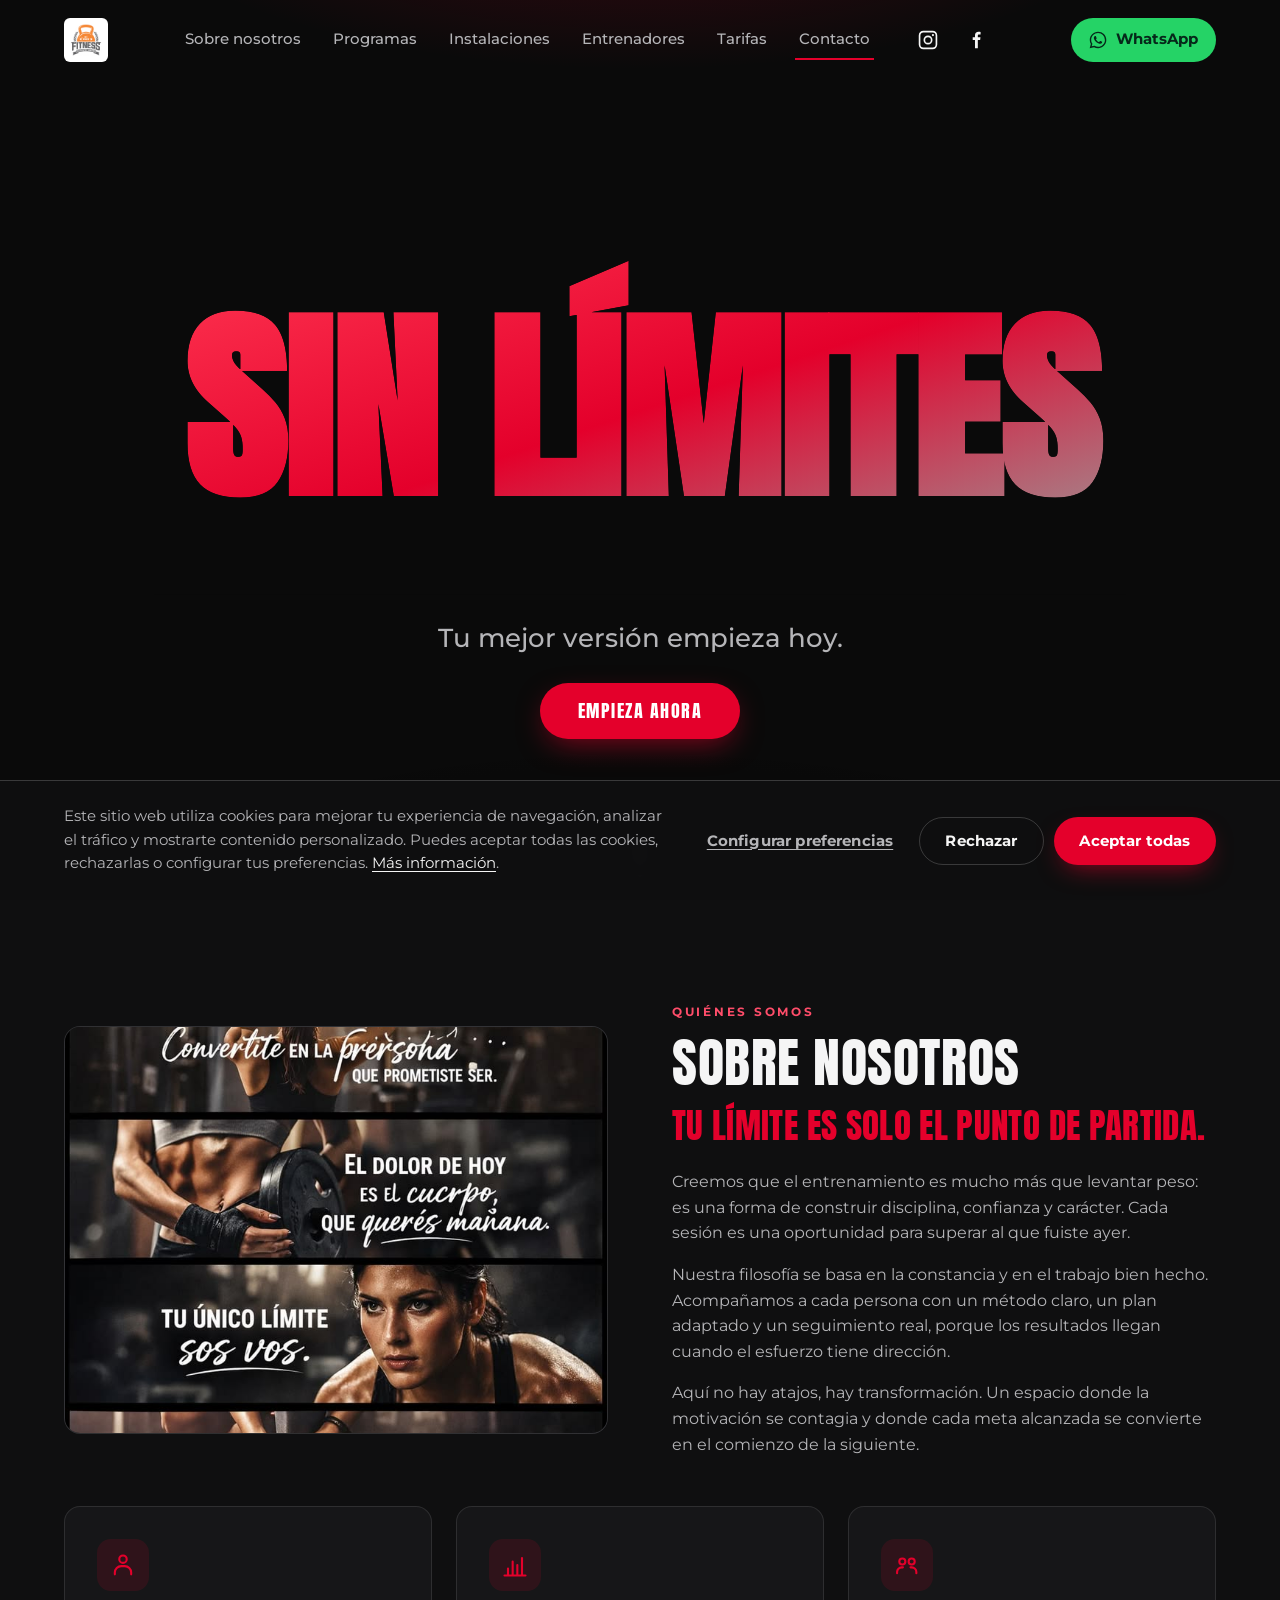
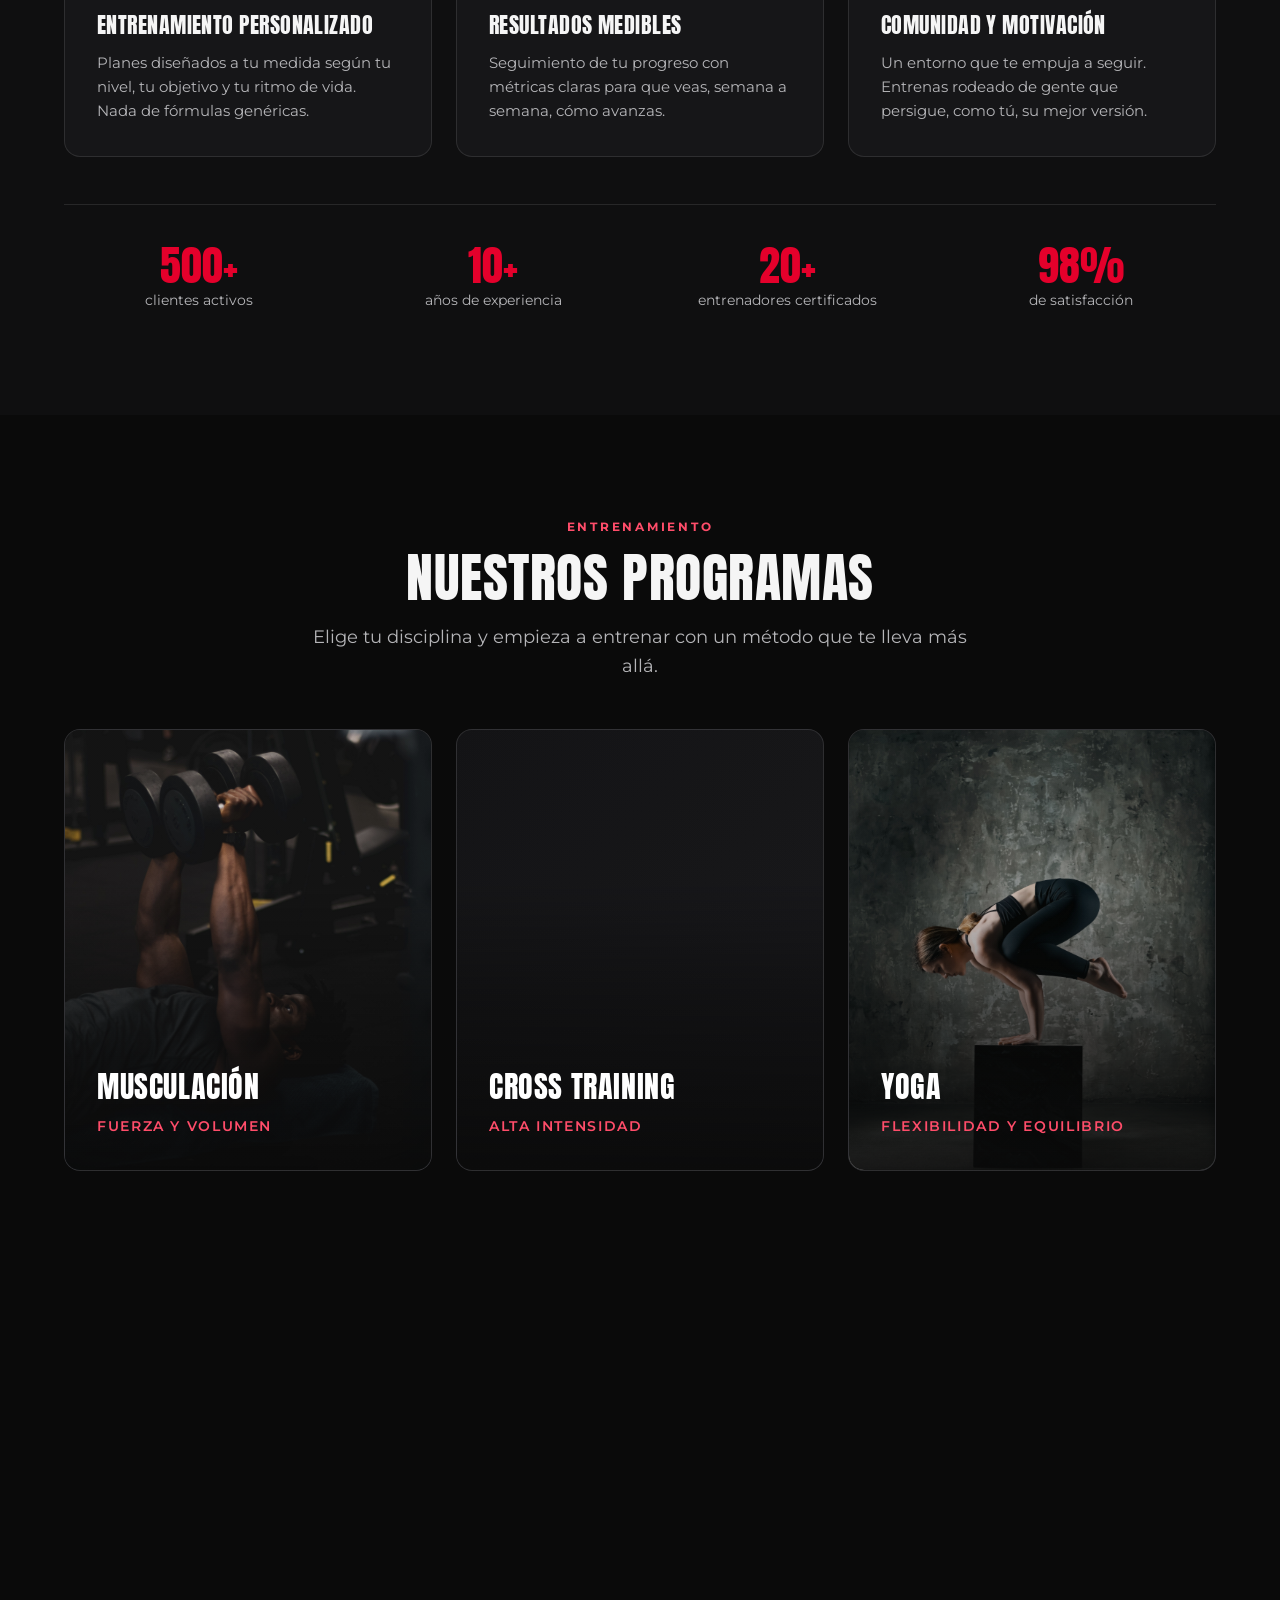
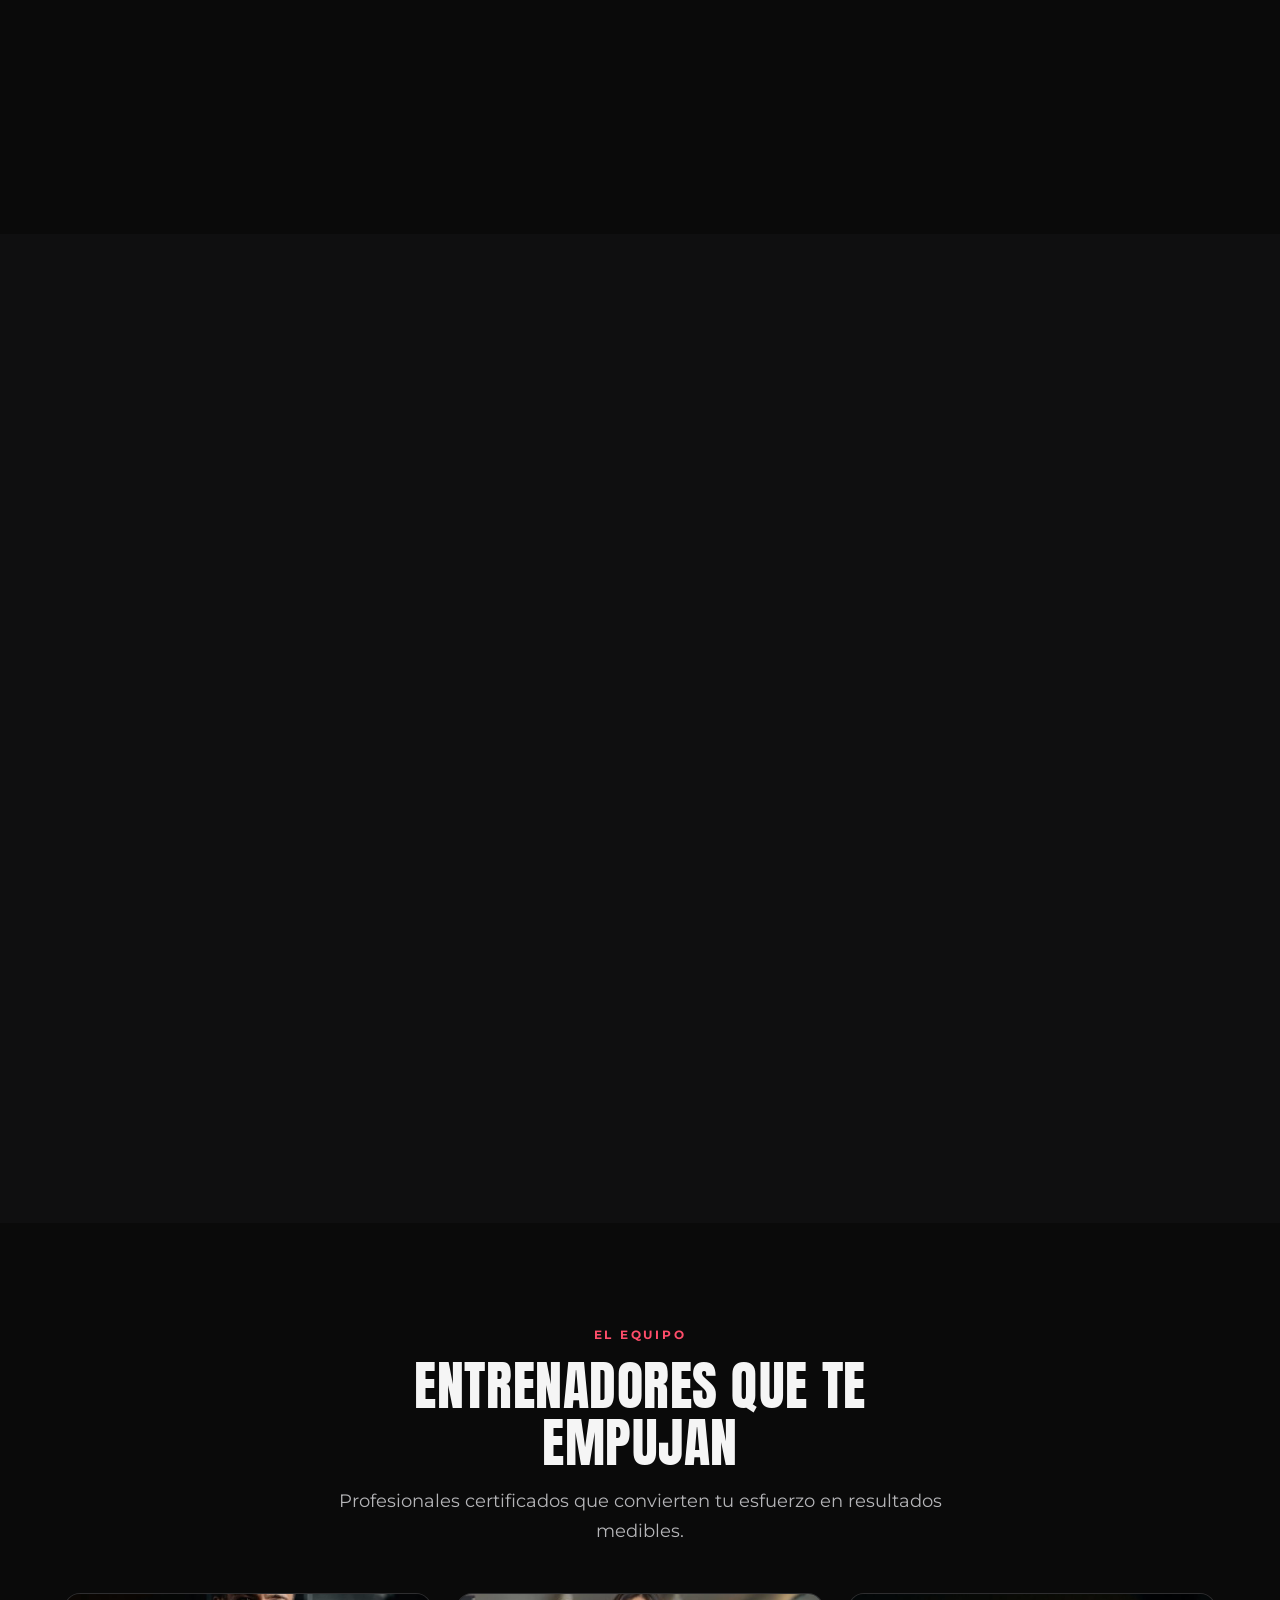
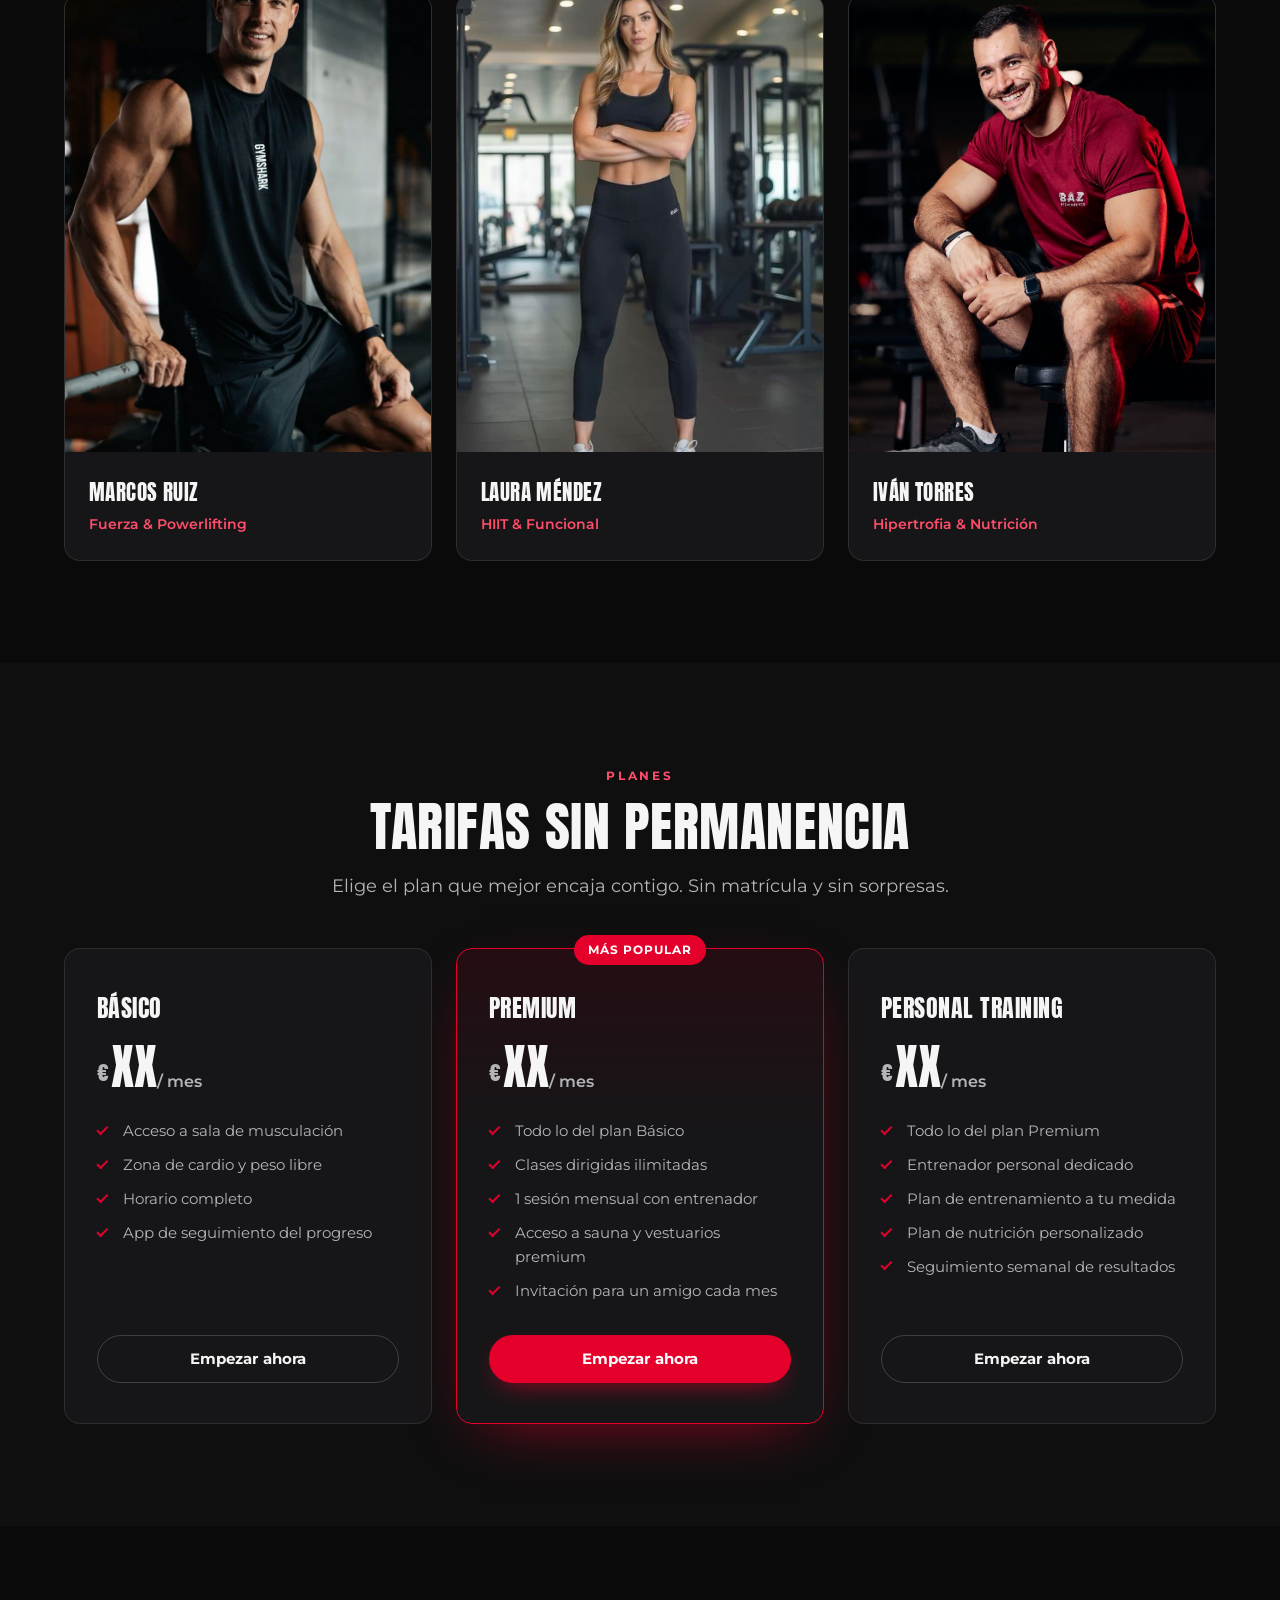
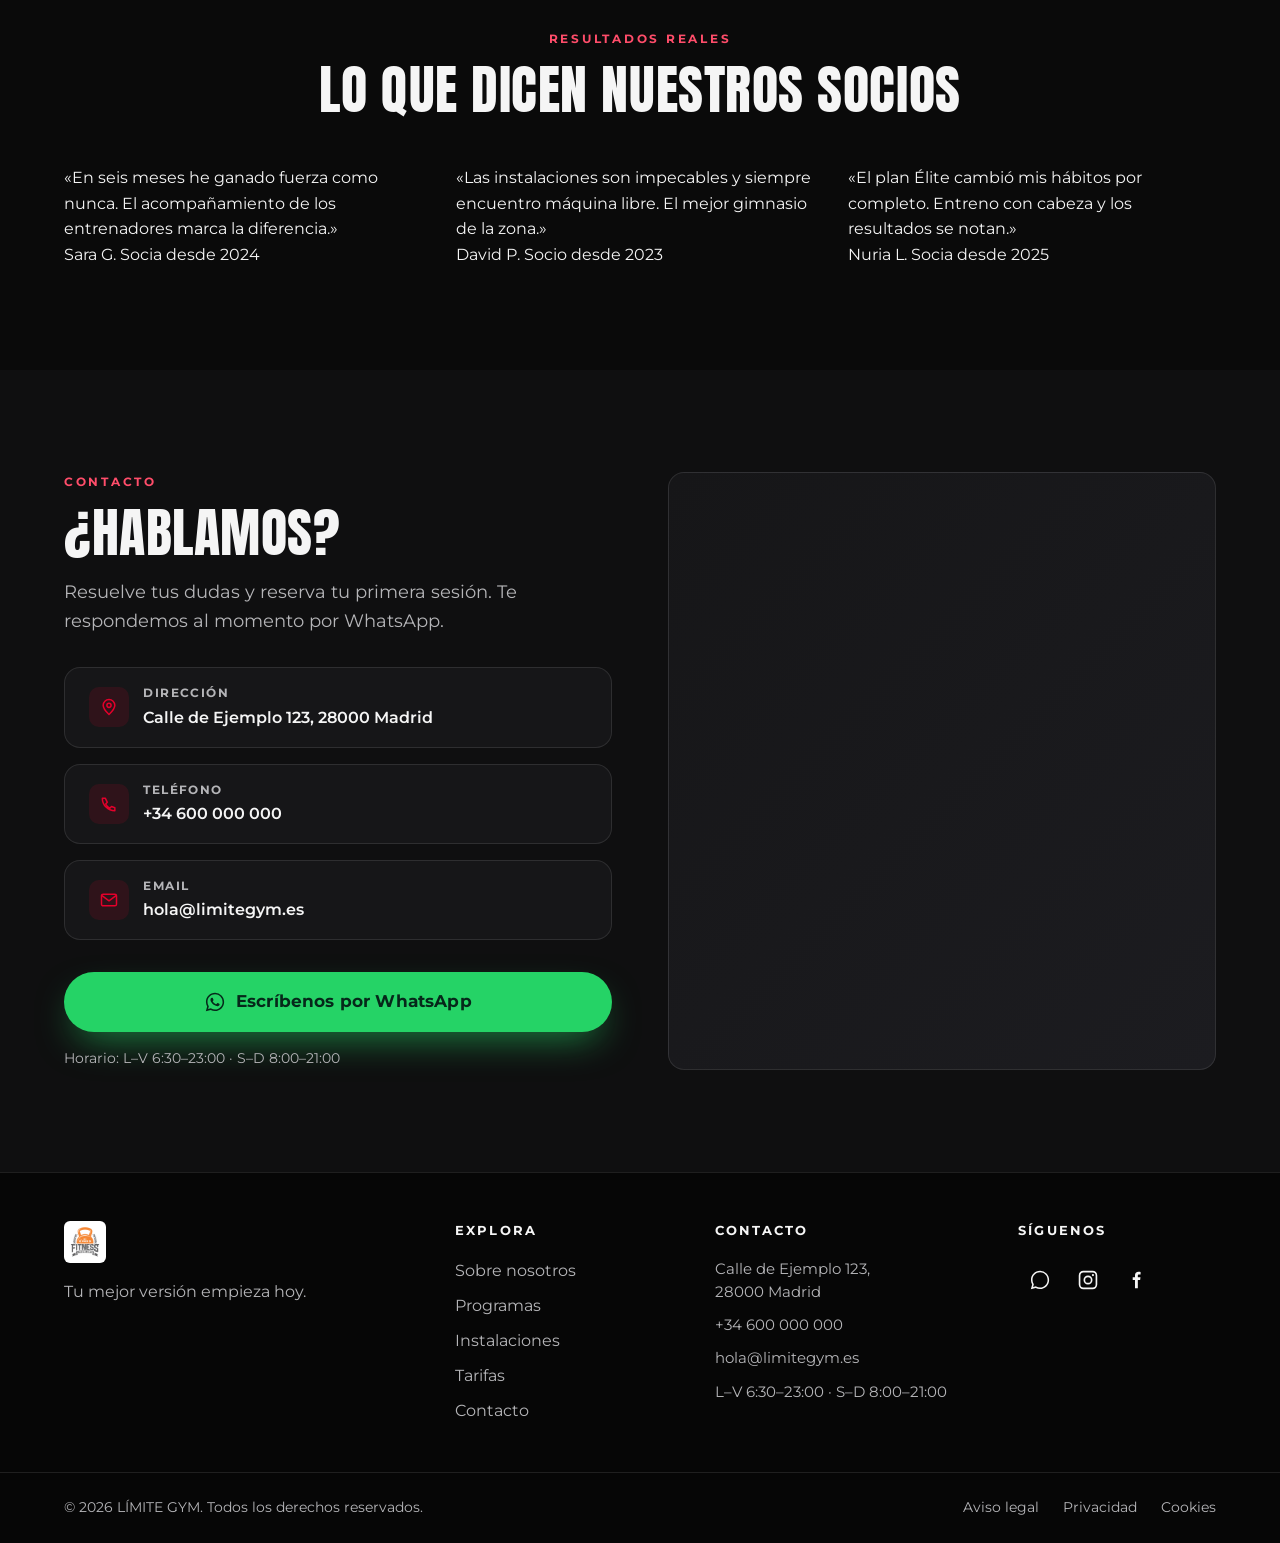
==== sesions/index.html @ fc6bc194 "Add files via upload" ====
<!DOCTYPE html>
<html lang="es-ES">
<head>
  <meta charset="UTF-8" />
  <meta name="viewport" content="width=device-width, initial-scale=1.0, viewport-fit=cover" />

  <!-- ===================== SEO: PRIMARY ===================== -->
  <!-- TODO cliente: personaliza título y descripción (≤60 / ≤155 caracteres) -->
  <title>LÍMITE GYM | Gimnasio Premium y Entrenamiento Personal</title>
  <meta name="description" content="Centro de entrenamiento premium con programas de fuerza, hipertrofia, HIIT y entrenamiento personal. Tu mejor versión empieza hoy. Reserva por WhatsApp." />
  <meta name="keywords" content="gimnasio, entrenamiento personal, fitness, fuerza, hipertrofia, HIIT, crossfit, gimnasio premium" />
  <meta name="author" content="LÍMITE GYM" />
  <meta name="robots" content="index, follow, max-image-preview:large" />

  <!-- TODO cliente: dominio definitivo -->
  <link rel="canonical" href="https://www.limitegym.es/" />

  <!-- ===================== THEME / PWA ===================== -->
  <meta name="theme-color" content="#0A0A0A" />
  <meta name="color-scheme" content="dark" />
  <meta name="application-name" content="LÍMITE GYM" />
  <meta name="apple-mobile-web-app-title" content="LÍMITE GYM" />

  <!-- ===================== OPEN GRAPH ===================== -->
  <meta property="og:type" content="website" />
  <meta property="og:locale" content="es_ES" />
  <meta property="og:site_name" content="LÍMITE GYM" />
  <meta property="og:title" content="LÍMITE GYM | Gimnasio Premium y Entrenamiento Personal" />
  <meta property="og:description" content="Programas de fuerza, hipertrofia, HIIT y entrenamiento personal. Tu mejor versión empieza hoy." />
  <meta property="og:url" content="https://www.limitegym.es/" />
  <!-- TODO cliente: imagen social 1200x630 -->
  <meta property="og:image" content="https://www.limitegym.es/assets/images/og-image.jpg" />
  <meta property="og:image:width" content="1200" />
  <meta property="og:image:height" content="630" />
  <meta property="og:image:alt" content="Interior del gimnasio LÍMITE GYM con zona de pesas libres" />

  <!-- ===================== TWITTER CARD ===================== -->
  <meta name="twitter:card" content="summary_large_image" />
  <meta name="twitter:title" content="LÍMITE GYM | Gimnasio Premium y Entrenamiento Personal" />
  <meta name="twitter:description" content="Programas de fuerza, hipertrofia, HIIT y entrenamiento personal. Tu mejor versión empieza hoy." />
  <meta name="twitter:image" content="https://www.limitegym.es/assets/images/og-image.jpg" />
  <meta name="twitter:image:alt" content="Interior del gimnasio LÍMITE GYM con zona de pesas libres" />

  <!-- ===================== FAVICONS / ICONS ===================== -->
  <link rel="icon" href="assets/favicon/favicon.ico" sizes="any" />
  <link rel="icon" type="image/svg+xml" href="assets/favicon/favicon.svg" />
  <link rel="apple-touch-icon" href="assets/favicon/apple-touch-icon.png" />
  <link rel="manifest" href="assets/favicon/site.webmanifest" />

  <!-- ===================== PERFORMANCE HINTS ===================== -->
  <link rel="preconnect" href="https://fonts.googleapis.com" />
  <link rel="preconnect" href="https://fonts.gstatic.com" crossorigin />
  <!-- Precarga del vídeo del hero (above-the-fold) -->
  <link rel="preload" as="video" href="assets/video/hero.mp4" type="video/mp4" />

  <link
    href="https://fonts.googleapis.com/css2?family=Anton&family=Montserrat:wght@400;500;600;700&display=swap"
    rel="stylesheet"
  />
  <link rel="stylesheet" href="style.css" />

  <!-- ===================== STRUCTURED DATA (JSON-LD) ===================== -->
  <!-- TODO cliente: reemplaza todos los valores de ejemplo por los reales -->
  <script type="application/ld+json">
  {
    "@context": "https://schema.org",
    "@type": ["LocalBusiness", "ExerciseGym"],
    "@id": "https://www.limitegym.es/#gym",
    "name": "LÍMITE GYM",
    "description": "Centro de entrenamiento premium con programas de fuerza, hipertrofia, HIIT y entrenamiento personal.",
    "slogan": "Tu mejor versión empieza hoy.",
    "url": "https://www.limitegym.es/",
    "logo": "https://www.limitegym.es/assets/logo/logo.jpg",
    "image": "https://www.limitegym.es/assets/images/og-image.jpg",
    "telephone": "+34 600 000 000",
    "email": "hola@limitegym.es",
    "priceRange": "€€",
    "currenciesAccepted": "EUR",
    "paymentAccepted": "Efectivo, Tarjeta, Domiciliación",
    "areaServed": "Madrid",
    "hasMap": "https://www.google.com/maps?q=Calle%20Ejemplo%20123,%20Madrid",
    "address": {
      "@type": "PostalAddress",
      "streetAddress": "Calle de Ejemplo 123",
      "addressLocality": "Madrid",
      "addressRegion": "Madrid",
      "postalCode": "28000",
      "addressCountry": "ES"
    },
    "geo": {
      "@type": "GeoCoordinates",
      "latitude": "40.4168",
      "longitude": "-3.7038"
    },
    "openingHoursSpecification": [
      {
        "@type": "OpeningHoursSpecification",
        "dayOfWeek": ["Monday", "Tuesday", "Wednesday", "Thursday", "Friday"],
        "opens": "06:30",
        "closes": "23:00"
      },
      {
        "@type": "OpeningHoursSpecification",
        "dayOfWeek": ["Saturday", "Sunday"],
        "opens": "08:00",
        "closes": "21:00"
      }
    ],
    "sameAs": [
      "https://instagram.com/limitegym",
      "https://facebook.com/limitegym"
    ]
  }
  </script>
</head>

<body>
  <!-- Salto al contenido (accesibilidad / teclado) -->
  <a class="skip-link" href="#contenido">Saltar al contenido principal</a>

  <!-- ============================= HEADER ============================= -->
  <header class="site-header" id="siteHeader">
    <div class="header-inner">

      <!-- Logo (reemplazable sin tocar el layout) -->
      <a class="brand" href="#inicio" aria-label="LÍMITE GYM — Ir al inicio">
        <img
          class="brand-logo"
          src="assets/logo/logo.jpg"
          alt="Logotipo de LÍMITE GYM"
          width="160"
          height="48"
          decoding="async"
          fetchpriority="high"
        />
      </a>

      <!-- Navegación + redes (colapsable en móvil) -->
      <div class="nav-collapse" id="navCollapse">
        <nav class="primary-nav" aria-label="Navegación principal">
          <ul>
            <li><a href="#sobre-nosotros">Sobre nosotros</a></li>
            <li><a href="#programas">Programas</a></li>
            <li><a href="#instalaciones">Instalaciones</a></li>
            <li><a href="#entrenadores">Entrenadores</a></li>
            <li><a href="#tarifas">Tarifas</a></li>
            <li><a href="#contacto">Contacto</a></li>
          </ul>
        </nav>

        <div class="nav-social" aria-label="Redes sociales">
          <a class="icon-link" href="https://instagram.com/limitegym" target="_blank" rel="noopener noreferrer" aria-label="Síguenos en Instagram">
            <svg viewBox="0 0 24 24" width="22" height="22" aria-hidden="true" focusable="false">
              <path fill="none" stroke="currentColor" stroke-width="1.8" d="M7 2.8h10A4.2 4.2 0 0 1 21.2 7v10A4.2 4.2 0 0 1 17 21.2H7A4.2 4.2 0 0 1 2.8 17V7A4.2 4.2 0 0 1 7 2.8Z"/>
              <circle cx="12" cy="12" r="4" fill="none" stroke="currentColor" stroke-width="1.8"/>
              <circle cx="17.4" cy="6.6" r="1.2" fill="currentColor"/>
            </svg>
          </a>
          <a class="icon-link" href="https://facebook.com/limitegym" target="_blank" rel="noopener noreferrer" aria-label="Síguenos en Facebook">
            <svg viewBox="0 0 24 24" width="22" height="22" aria-hidden="true" focusable="false">
              <path fill="currentColor" d="M14 9V7.2c0-.83.2-1.25 1.45-1.25H17V3.14C16.6 3.1 15.72 3 14.7 3 12.42 3 10.9 4.38 10.9 6.9V9H8.4v3h2.5v9H14v-9h2.5l.4-3H14Z"/>
            </svg>
          </a>
        </div>
      </div>

      <!-- Acciones siempre visibles: WhatsApp (CTA primario) + menú -->
      <div class="header-right">
        <a
          class="btn-whatsapp"
          href="https://wa.me/34600000000"
          target="_blank"
          rel="noopener noreferrer"
          aria-label="Contactar por WhatsApp"
        >
          <svg viewBox="0 0 24 24" width="20" height="20" aria-hidden="true" focusable="false">
            <path fill="currentColor" d="M19.05 4.91A9.82 9.82 0 0 0 12.04 2C6.58 2 2.13 6.45 2.13 11.91c0 1.75.46 3.45 1.32 4.95L2 22l5.25-1.38a9.9 9.9 0 0 0 4.79 1.22h.01c5.46 0 9.91-4.45 9.91-9.91 0-2.65-1.03-5.14-2.91-7.02ZM12.05 20.15h-.01a8.2 8.2 0 0 1-4.18-1.15l-.3-.18-3.11.82.83-3.04-.2-.31a8.2 8.2 0 0 1-1.26-4.38c0-4.54 3.7-8.23 8.24-8.23 2.2 0 4.27.86 5.82 2.42a8.18 8.18 0 0 1 2.41 5.82c0 4.54-3.69 8.23-8.24 8.23Zm4.52-6.16c-.25-.12-1.47-.72-1.69-.81-.23-.08-.39-.12-.56.13-.16.25-.64.81-.79.97-.14.17-.29.19-.54.06-.25-.12-1.05-.39-1.99-1.23-.74-.66-1.23-1.47-1.38-1.72-.14-.25-.01-.39.11-.51.11-.11.25-.29.37-.43.13-.14.17-.25.25-.41.08-.17.04-.31-.02-.43-.06-.12-.56-1.34-.76-1.84-.2-.48-.4-.42-.56-.43-.14-.01-.31-.01-.47-.01a.9.9 0 0 0-.65.31c-.22.25-.86.84-.86 2.05 0 1.21.88 2.38 1 2.54.12.17 1.73 2.64 4.19 3.7.59.25 1.04.4 1.4.52.59.19 1.12.16 1.54.1.47-.07 1.47-.6 1.67-1.18.21-.58.21-1.07.14-1.18-.06-.1-.22-.16-.47-.28Z"/>
          </svg>
          <span class="btn-whatsapp-text">WhatsApp</span>
        </a>

        <button
          class="nav-toggle"
          id="navToggle"
          aria-label="Abrir menú de navegación"
          aria-expanded="false"
          aria-controls="navCollapse"
        >
          <span class="nav-toggle-bar"></span>
          <span class="nav-toggle-bar"></span>
          <span class="nav-toggle-bar"></span>
        </button>
      </div>
    </div>
  </header>

  <main id="contenido">

    <!-- ============================== HERO ============================== -->
    <section class="hero" id="inicio" aria-labelledby="hero-title">
      <div class="hero-bg" aria-hidden="true"></div>

      <div class="hero-content">
        <h1 class="hero-headline" id="hero-title">
          <span class="visually-hidden">Sin Límites</span>
          <span class="hero-mask-wrap" aria-hidden="true">
            <!-- Capa 1 (respaldo): texto con degradado + definición de la máscara.
                 Visible a través de las letras si el vídeo no carga. -->
            <svg class="hero-art" viewBox="0 0 1000 380" preserveAspectRatio="xMidYMid meet">
              <defs>
                <linearGradient id="heroGrad" x1="0" y1="0" x2="1" y2="1">
                  <stop offset="0%" stop-color="#ff3551" />
                  <stop offset="50%" stop-color="#E4002B" />
                  <stop offset="100%" stop-color="#9a9a9a" />
                </linearGradient>
                <mask id="heroMask">
                  <rect x="0" y="0" width="1000" height="380" fill="#fff" />
                  <text class="hero-mask-text" x="500" y="190" text-anchor="middle" dominant-baseline="central" textLength="940" lengthAdjust="spacingAndGlyphs" fill="#000">SIN LÍMITES</text>
                </mask>
              </defs>
              <text class="hero-mask-text" x="500" y="190" text-anchor="middle" dominant-baseline="central" textLength="940" lengthAdjust="spacingAndGlyphs" fill="url(#heroGrad)">SIN LÍMITES</text>
            </svg>

            <!-- Capa 2: vídeo (autoplay/muted/loop/playsinline) -->
            <video class="hero-video" autoplay muted loop playsinline preload="auto">
              <source src="assets/video/hero.mp4" type="video/mp4" />
            </video>

            <!-- Capa 3: recorte. Rectángulo con las letras "agujereadas":
                 el vídeo solo se ve dentro del texto; el resto coincide con el fondo. -->
            <svg class="hero-art hero-art--cut" viewBox="0 0 1000 380" preserveAspectRatio="xMidYMid meet">
              <rect x="0" y="0" width="1000" height="380" fill="#0A0A0A" mask="url(#heroMask)" />
            </svg>
          </span>
        </h1>

        <p class="hero-subtitle">Tu mejor versión empieza hoy.</p>

        <a class="hero-cta" href="#programas" data-scroll-target="#programas">Empieza ahora</a>
      </div>

      <a class="scroll-indicator" href="#programas" data-scroll-target="#programas" aria-label="Desplázate para descubrir más">
        <span class="scroll-indicator-text">Descubre</span>
        <span class="scroll-indicator-mouse" aria-hidden="true"><span class="scroll-indicator-wheel"></span></span>
      </a>
    </section>

    <!-- ========================= SOBRE NOSOTROS ========================= -->
    <section class="section section--alt" id="sobre-nosotros" aria-labelledby="sobre-title">
      <div class="container">
        <div class="split">
          <div class="split-media reveal">
            <figure class="media-frame about-media">
              <img
                src="assets/images/sobre-nosotros.jpg"
                alt="Persona entrenando con concentración y disciplina en un gimnasio premium de ambiente oscuro"
                width="720" height="540" loading="lazy" decoding="async"
              />
            </figure>
          </div>

          <div class="split-body reveal">
            <p class="eyebrow">Quiénes somos</p>
            <h2 class="section-title" id="sobre-title">Sobre Nosotros</h2>
            <p class="about-headline">Tu límite es solo el punto de partida.</p>

            <div class="about-text">
              <p>Creemos que el entrenamiento es mucho más que levantar peso: es una forma de construir disciplina, confianza y carácter. Cada sesión es una oportunidad para superar al que fuiste ayer.</p>
              <p>Nuestra filosofía se basa en la constancia y en el trabajo bien hecho. Acompañamos a cada persona con un método claro, un plan adaptado y un seguimiento real, porque los resultados llegan cuando el esfuerzo tiene dirección.</p>
              <p>Aquí no hay atajos, hay transformación. Un espacio donde la motivación se contagia y donde cada meta alcanzada se convierte en el comienzo de la siguiente.</p>
            </div>
          </div>
        </div>

        <!-- Tres pilares -->
        <ul class="cards-grid cards-grid--3 about-features" role="list">
          <li class="card reveal">
            <span class="card-icon" aria-hidden="true">
              <svg viewBox="0 0 24 24" width="28" height="28"><circle cx="12" cy="7" r="3.2" fill="none" stroke="currentColor" stroke-width="1.8"/><path fill="none" stroke="currentColor" stroke-width="1.8" stroke-linecap="round" stroke-linejoin="round" d="M5 20v-1.5A5.5 5.5 0 0 1 10.5 13h3a5.5 5.5 0 0 1 5.5 5.5V20"/></svg>
            </span>
            <h3 class="card-title">Entrenamiento personalizado</h3>
            <p class="card-text">Planes diseñados a tu medida según tu nivel, tu objetivo y tu ritmo de vida. Nada de fórmulas genéricas.</p>
          </li>
          <li class="card reveal">
            <span class="card-icon" aria-hidden="true">
              <svg viewBox="0 0 24 24" width="28" height="28"><path fill="none" stroke="currentColor" stroke-width="1.8" stroke-linecap="round" stroke-linejoin="round" d="M3 21h18M6 21v-6m4 6V9m4 12v-9m4 9V6"/></svg>
            </span>
            <h3 class="card-title">Resultados medibles</h3>
            <p class="card-text">Seguimiento de tu progreso con métricas claras para que veas, semana a semana, cómo avanzas.</p>
          </li>
          <li class="card reveal">
            <span class="card-icon" aria-hidden="true">
              <svg viewBox="0 0 24 24" width="28" height="28"><circle cx="8" cy="9" r="2.6" fill="none" stroke="currentColor" stroke-width="1.8"/><circle cx="16" cy="9" r="2.6" fill="none" stroke="currentColor" stroke-width="1.8"/><path fill="none" stroke="currentColor" stroke-width="1.8" stroke-linecap="round" stroke-linejoin="round" d="M3.5 19v-1a4 4 0 0 1 4-4h1m11.5 5v-1a4 4 0 0 0-4-4h-1"/></svg>
            </span>
            <h3 class="card-title">Comunidad y motivación</h3>
            <p class="card-text">Un entorno que te empuja a seguir. Entrenas rodeado de gente que persigue, como tú, su mejor versión.</p>
          </li>
        </ul>

        <!-- Cifras -->
        <ul class="stats about-stats reveal" role="list">
          <li class="stat">
            <span class="stat-number" data-count-to="500" data-suffix="+">0</span>
            <span class="stat-label">clientes activos</span>
          </li>
          <li class="stat">
            <span class="stat-number" data-count-to="10" data-suffix="+">0</span>
            <span class="stat-label">años de experiencia</span>
          </li>
          <li class="stat">
            <span class="stat-number" data-count-to="20" data-suffix="+">0</span>
            <span class="stat-label">entrenadores certificados</span>
          </li>
          <li class="stat">
            <span class="stat-number" data-count-to="98" data-suffix="%">0</span>
            <span class="stat-label">de satisfacción</span>
          </li>
        </ul>
      </div>
    </section>

    <!-- ============================ PROGRAMAS =========================== -->
    <section class="section" id="programas" aria-labelledby="programas-title">
      <div class="container">
        <header class="section-head reveal">
          <p class="eyebrow">Entrenamiento</p>
          <h2 class="section-title" id="programas-title">Nuestros programas</h2>
          <p class="section-lead">Elige tu disciplina y empieza a entrenar con un método que te lleva más allá.</p>
        </header>

        <ul class="program-grid" role="list">
          <li class="program-card reveal">
            <figure class="program-media">
              <img src="assets/images/programa-musculacion.jpg" alt="Persona realizando un ejercicio de musculación con mancuernas" width="600" height="720" loading="lazy" decoding="async" />
            </figure>
            <div class="program-content">
              <h3 class="program-title">Musculación</h3>
              <p class="program-desc">Fuerza y volumen</p>
            </div>
          </li>

          <li class="program-card reveal">
            <figure class="program-media">
              <img src="assets/images/programa-cross-training.jpg" alt="Entrenamiento de cross training con cuerdas de batida" width="600" height="720" loading="lazy" decoding="async" />
            </figure>
            <div class="program-content">
              <h3 class="program-title">Cross Training</h3>
              <p class="program-desc">Alta intensidad</p>
            </div>
          </li>

          <li class="program-card reveal">
            <figure class="program-media">
              <img src="assets/images/programa-yoga.jpg" alt="Persona en una postura de yoga sobre una esterilla" width="600" height="720" loading="lazy" decoding="async" />
            </figure>
            <div class="program-content">
              <h3 class="program-title">Yoga</h3>
              <p class="program-desc">Flexibilidad y equilibrio</p>
            </div>
          </li>

          <li class="program-card reveal">
            <figure class="program-media">
              <img src="assets/images/programa-pilates.jpg" alt="Ejercicio de pilates de trabajo de core" width="600" height="720" loading="lazy" decoding="async" />
            </figure>
            <div class="program-content">
              <h3 class="program-title">Pilates</h3>
              <p class="program-desc">Core y postura</p>
            </div>
          </li>

          <li class="program-card reveal">
            <figure class="program-media">
              <img src="assets/images/programa-personal-training.jpg" alt="Entrenador personal guiando una sesión individual" width="600" height="720" loading="lazy" decoding="async" />
            </figure>
            <div class="program-content">
              <h3 class="program-title">Personal Training</h3>
              <p class="program-desc">Entrenamiento personalizado</p>
            </div>
          </li>
        </ul>

        <div class="program-cta reveal">
          <a class="btn btn--primary" href="#tarifas" data-scroll-target="#tarifas">Empieza tu entrenamiento</a>
        </div>
      </div>
    </section>

    <!-- ========================== INSTALACIONES ========================= -->
    <section class="section section--alt" id="instalaciones" aria-labelledby="instalaciones-title">
      <div class="container">
        <header class="section-head reveal">
          <p class="eyebrow">El espacio</p>
          <h2 class="section-title" id="instalaciones-title">Nuestras instalaciones</h2>
          <p class="section-lead">Un entorno diseñado al detalle para que entrenar sea una experiencia premium de principio a fin.</p>
        </header>

        <ul class="gallery-grid" role="list">
          <li class="gallery-item gallery-item--feat reveal">
            <figure>
              <img class="gallery-img" src="assets/images/instalacion-sala-pesas.jpg" alt="Sala de pesas con peso libre y máquinas de musculación" width="900" height="900" loading="lazy" decoding="async" />
              <button class="gallery-trigger" type="button" aria-label="Ampliar imagen: Sala de pesas" data-full="assets/images/instalacion-sala-pesas.jpg" data-caption="Sala de pesas">
                <span class="gallery-zoom" aria-hidden="true">
                  <svg viewBox="0 0 24 24" width="20" height="20"><circle cx="11" cy="11" r="6.5" fill="none" stroke="currentColor" stroke-width="1.8"/><path fill="none" stroke="currentColor" stroke-width="1.8" stroke-linecap="round" d="M16 16l4 4M11 8.5v5M8.5 11h5"/></svg>
                </span>
              </button>
              <figcaption class="gallery-content">
                <h3 class="gallery-title">Sala de pesas</h3>
                <p class="gallery-desc">Peso libre y máquinas de última generación.</p>
              </figcaption>
            </figure>
          </li>

          <li class="gallery-item gallery-item--cardio reveal">
            <figure>
              <img class="gallery-img" src="assets/images/instalacion-cardio.jpg" alt="Zona de cardio con cintas de correr y bicicletas estáticas" width="900" height="600" loading="lazy" decoding="async" />
              <button class="gallery-trigger" type="button" aria-label="Ampliar imagen: Cardio" data-full="assets/images/instalacion-cardio.jpg" data-caption="Cardio">
                <span class="gallery-zoom" aria-hidden="true">
                  <svg viewBox="0 0 24 24" width="20" height="20"><circle cx="11" cy="11" r="6.5" fill="none" stroke="currentColor" stroke-width="1.8"/><path fill="none" stroke="currentColor" stroke-width="1.8" stroke-linecap="round" d="M16 16l4 4M11 8.5v5M8.5 11h5"/></svg>
                </span>
              </button>
              <figcaption class="gallery-content">
                <h3 class="gallery-title">Cardio</h3>
                <p class="gallery-desc">Cintas, elípticas y bicis de última generación.</p>
              </figcaption>
            </figure>
          </li>

          <li class="gallery-item gallery-item--vest reveal">
            <figure>
              <img class="gallery-img" src="assets/images/instalacion-vestuarios.jpg" alt="Vestuarios premium con taquillas y zona de ducha" width="600" height="600" loading="lazy" decoding="async" />
              <button class="gallery-trigger" type="button" aria-label="Ampliar imagen: Vestuarios" data-full="assets/images/instalacion-vestuarios.jpg" data-caption="Vestuarios">
                <span class="gallery-zoom" aria-hidden="true">
                  <svg viewBox="0 0 24 24" width="20" height="20"><circle cx="11" cy="11" r="6.5" fill="none" stroke="currentColor" stroke-width="1.8"/><path fill="none" stroke="currentColor" stroke-width="1.8" stroke-linecap="round" d="M16 16l4 4M11 8.5v5M8.5 11h5"/></svg>
                </span>
              </button>
              <figcaption class="gallery-content">
                <h3 class="gallery-title">Vestuarios</h3>
                <p class="gallery-desc">Espacios amplios, limpios y con sauna.</p>
              </figcaption>
            </figure>
          </li>

          <li class="gallery-item gallery-item--func reveal">
            <figure>
              <img class="gallery-img" src="assets/images/instalacion-zona-funcional.jpg" alt="Zona funcional con suelo técnico, kettlebells y cajones de salto" width="600" height="600" loading="lazy" decoding="async" />
              <button class="gallery-trigger" type="button" aria-label="Ampliar imagen: Zona funcional" data-full="assets/images/instalacion-zona-funcional.jpg" data-caption="Zona funcional">
                <span class="gallery-zoom" aria-hidden="true">
                  <svg viewBox="0 0 24 24" width="20" height="20"><circle cx="11" cy="11" r="6.5" fill="none" stroke="currentColor" stroke-width="1.8"/><path fill="none" stroke="currentColor" stroke-width="1.8" stroke-linecap="round" d="M16 16l4 4M11 8.5v5M8.5 11h5"/></svg>
                </span>
              </button>
              <figcaption class="gallery-content">
                <h3 class="gallery-title">Zona funcional</h3>
                <p class="gallery-desc">Suelo técnico para entrenamiento libre.</p>
              </figcaption>
            </figure>
          </li>
        </ul>

        <div class="program-cta reveal">
          <a class="btn btn--primary" href="#contacto" data-scroll-target="#contacto">Descubre nuestras instalaciones</a>
        </div>
      </div>

      <!-- Lightbox (se abre al pulsar una imagen) -->
      <dialog class="lightbox" id="lightbox" aria-label="Imagen ampliada de la instalación">
        <button class="lightbox-close" type="button" aria-label="Cerrar imagen ampliada">
          <svg viewBox="0 0 24 24" width="24" height="24" aria-hidden="true"><path fill="none" stroke="currentColor" stroke-width="2" stroke-linecap="round" d="M6 6l12 12M18 6L6 18"/></svg>
        </button>
        <figure class="lightbox-figure">
          <img class="lightbox-img" src="" alt="" />
          <figcaption class="lightbox-caption"></figcaption>
        </figure>
      </dialog>
    </section>

    <!-- =========================== ENTRENADORES ========================= -->
    <section class="section" id="entrenadores" aria-labelledby="entrenadores-title">
      <div class="container">
        <header class="section-head reveal">
          <p class="eyebrow">El equipo</p>
          <h2 class="section-title" id="entrenadores-title">Entrenadores que te empujan</h2>
          <p class="section-lead">Profesionales certificados que convierten tu esfuerzo en resultados medibles.</p>
        </header>

        <ul class="cards-grid cards-grid--3" role="list">
          <li class="trainer reveal">
            <figure class="trainer-media">
              <img src="assets/images/entrenador-1.jpg" alt="Retrato del entrenador personal Marcos Ruiz" width="480" height="560" loading="lazy" decoding="async" />
            </figure>
            <div class="trainer-body">
              <h3 class="trainer-name">Marcos Ruiz</h3>
              <p class="trainer-role">Fuerza &amp; Powerlifting</p>
            </div>
          </li>
          <li class="trainer reveal">
            <figure class="trainer-media">
              <img src="assets/images/entrenador-2.jpg" alt="Retrato de la entrenadora Laura Méndez" width="480" height="560" loading="lazy" decoding="async" />
            </figure>
            <div class="trainer-body">
              <h3 class="trainer-name">Laura Méndez</h3>
              <p class="trainer-role">HIIT &amp; Funcional</p>
            </div>
          </li>
          <li class="trainer reveal">
            <figure class="trainer-media">
              <img src="assets/images/entrenador-3.jpg" alt="Retrato del entrenador Iván Torres" width="480" height="560" loading="lazy" decoding="async" />
            </figure>
            <div class="trainer-body">
              <h3 class="trainer-name">Iván Torres</h3>
              <p class="trainer-role">Hipertrofia &amp; Nutrición</p>
            </div>
          </li>
        </ul>
      </div>
    </section>

    <!-- ============================== TARIFAS =========================== -->
    <section class="section section--alt" id="tarifas" aria-labelledby="tarifas-title">
      <div class="container">
        <header class="section-head reveal">
          <p class="eyebrow">Planes</p>
          <h2 class="section-title" id="tarifas-title">Tarifas sin permanencia</h2>
          <p class="section-lead">Elige el plan que mejor encaja contigo. Sin matrícula y sin sorpresas.</p>
        </header>

        <!-- Sustituye "XX" por el precio real de cada plan -->
        <ul class="pricing" role="list">
          <li class="plan reveal">
            <h3 class="plan-name">Básico</h3>
            <p class="plan-price"><span class="plan-currency">€</span><span class="plan-amount">XX</span><span class="plan-period">/ mes</span></p>
            <ul class="plan-features" role="list">
              <li>Acceso a sala de musculación</li>
              <li>Zona de cardio y peso libre</li>
              <li>Horario completo</li>
              <li>App de seguimiento del progreso</li>
            </ul>
            <a class="btn btn--outline plan-cta" href="https://wa.me/34600000000?text=Hola%2C%20quiero%20empezar%20con%20el%20plan%20B%C3%A1sico" target="_blank" rel="noopener noreferrer" aria-label="Empezar ahora con el plan Básico">Empezar ahora</a>
          </li>

          <li class="plan plan--featured reveal">
            <span class="plan-badge">Más popular</span>
            <h3 class="plan-name">Premium</h3>
            <p class="plan-price"><span class="plan-currency">€</span><span class="plan-amount">XX</span><span class="plan-period">/ mes</span></p>
            <ul class="plan-features" role="list">
              <li>Todo lo del plan Básico</li>
              <li>Clases dirigidas ilimitadas</li>
              <li>1 sesión mensual con entrenador</li>
              <li>Acceso a sauna y vestuarios premium</li>
              <li>Invitación para un amigo cada mes</li>
            </ul>
            <a class="btn btn--primary plan-cta" href="https://wa.me/34600000000?text=Hola%2C%20quiero%20empezar%20con%20el%20plan%20Premium" target="_blank" rel="noopener noreferrer" aria-label="Empezar ahora con el plan Premium">Empezar ahora</a>
          </li>

          <li class="plan reveal">
            <h3 class="plan-name">Personal Training</h3>
            <p class="plan-price"><span class="plan-currency">€</span><span class="plan-amount">XX</span><span class="plan-period">/ mes</span></p>
            <ul class="plan-features" role="list">
              <li>Todo lo del plan Premium</li>
              <li>Entrenador personal dedicado</li>
              <li>Plan de entrenamiento a tu medida</li>
              <li>Plan de nutrición personalizado</li>
              <li>Seguimiento semanal de resultados</li>
            </ul>
            <a class="btn btn--outline plan-cta" href="https://wa.me/34600000000?text=Hola%2C%20quiero%20empezar%20con%20el%20plan%20Personal%20Training" target="_blank" rel="noopener noreferrer" aria-label="Empezar ahora con el plan Personal Training">Empezar ahora</a>
          </li>
        </ul>
      </div>
    </section>

    <!-- ============================ TESTIMONIOS ========================= -->
    <section class="section" id="testimonios" aria-labelledby="testimonios-title">
      <div class="container">
        <header class="section-head reveal">
          <p class="eyebrow">Resultados reales</p>
          <h2 class="section-title" id="testimonios-title">Lo que dicen nuestros socios</h2>
        </header>

        <ul class="cards-grid cards-grid--3" role="list">
          <li class="quote reveal">
            <blockquote>
              <p>«En seis meses he ganado fuerza como nunca. El acompañamiento de los entrenadores marca la diferencia.»</p>
              <footer class="quote-author">Sara G. <span>Socia desde 2024</span></footer>
            </blockquote>
          </li>
          <li class="quote reveal">
            <blockquote>
              <p>«Las instalaciones son impecables y siempre encuentro máquina libre. El mejor gimnasio de la zona.»</p>
              <footer class="quote-author">David P. <span>Socio desde 2023</span></footer>
            </blockquote>
          </li>
          <li class="quote reveal">
            <blockquote>
              <p>«El plan Élite cambió mis hábitos por completo. Entreno con cabeza y los resultados se notan.»</p>
              <footer class="quote-author">Nuria L. <span>Socia desde 2025</span></footer>
            </blockquote>
          </li>
        </ul>
      </div>
    </section>

    <!-- ============================= CONTACTO =========================== -->
    <section class="section section--alt" id="contacto" aria-labelledby="contacto-title">
      <div class="container contact-grid">
        <!-- IZQUIERDA: datos de contacto + CTA principal de WhatsApp -->
        <div class="contact-info reveal">
          <p class="eyebrow">Contacto</p>
          <h2 class="section-title" id="contacto-title">¿Hablamos?</h2>
          <p class="section-lead">Resuelve tus dudas y reserva tu primera sesión. Te respondemos al momento por WhatsApp.</p>

          <ul class="contact-cards" role="list">
            <li>
              <div class="contact-card">
                <span class="contact-icon" aria-hidden="true">
                  <svg viewBox="0 0 24 24" width="20" height="20"><path fill="none" stroke="currentColor" stroke-width="1.8" stroke-linecap="round" stroke-linejoin="round" d="M12 21s7-6.4 7-11a7 7 0 0 0-14 0c0 4.6 7 11 7 11Z"/><circle cx="12" cy="10" r="2.5" fill="none" stroke="currentColor" stroke-width="1.8"/></svg>
                </span>
                <span class="contact-card-text">
                  <span class="contact-card-label">Dirección</span>
                  <span class="contact-card-value">Calle de Ejemplo 123, 28000 Madrid</span>
                </span>
              </div>
            </li>
            <li>
              <a class="contact-card" href="tel:+34600000000" aria-label="Llamar al +34 600 000 000">
                <span class="contact-icon" aria-hidden="true">
                  <svg viewBox="0 0 24 24" width="20" height="20"><path fill="none" stroke="currentColor" stroke-width="1.8" stroke-linecap="round" stroke-linejoin="round" d="M4 5c0 8.3 6.7 15 15 15v-3.5l-4-1.5-2 2a12 12 0 0 1-5-5l2-2L7.5 5H4Z"/></svg>
                </span>
                <span class="contact-card-text">
                  <span class="contact-card-label">Teléfono</span>
                  <span class="contact-card-value">+34 600 000 000</span>
                </span>
              </a>
            </li>
            <li>
              <a class="contact-card" href="mailto:hola@limitegym.es" aria-label="Enviar email a hola@limitegym.es">
                <span class="contact-icon" aria-hidden="true">
                  <svg viewBox="0 0 24 24" width="20" height="20"><rect x="3" y="5" width="18" height="14" rx="2" fill="none" stroke="currentColor" stroke-width="1.8"/><path fill="none" stroke="currentColor" stroke-width="1.8" stroke-linecap="round" stroke-linejoin="round" d="m4 7 8 6 8-6"/></svg>
                </span>
                <span class="contact-card-text">
                  <span class="contact-card-label">Email</span>
                  <span class="contact-card-value">hola@limitegym.es</span>
                </span>
              </a>
            </li>
          </ul>

          <!-- CTA principal: WhatsApp (sustituye XXXXXXXXXXX por el número real) -->
          <a class="btn contact-whatsapp" href="https://wa.me/XXXXXXXXXXX?text=Hola%20quiero%20informaci%C3%B3n" target="_blank" rel="noopener noreferrer" aria-label="Escríbenos por WhatsApp">
            <svg viewBox="0 0 24 24" width="22" height="22" aria-hidden="true" focusable="false">
              <path fill="currentColor" d="M19.05 4.91A9.82 9.82 0 0 0 12.04 2C6.58 2 2.13 6.45 2.13 11.91c0 1.75.46 3.45 1.32 4.95L2 22l5.25-1.38a9.9 9.9 0 0 0 4.79 1.22h.01c5.46 0 9.91-4.45 9.91-9.91 0-2.65-1.03-5.14-2.91-7.02ZM12.05 20.15h-.01a8.2 8.2 0 0 1-4.18-1.15l-.3-.18-3.11.82.83-3.04-.2-.31a8.2 8.2 0 0 1-1.26-4.38c0-4.54 3.7-8.23 8.24-8.23 2.2 0 4.27.86 5.82 2.42a8.18 8.18 0 0 1 2.41 5.82c0 4.54-3.69 8.23-8.24 8.23Zm4.52-6.16c-.25-.12-1.47-.72-1.69-.81-.23-.08-.39-.12-.56.13-.16.25-.64.81-.79.97-.14.17-.29.19-.54.06-.25-.12-1.05-.39-1.99-1.23-.74-.66-1.23-1.47-1.38-1.72-.14-.25-.01-.39.11-.51.11-.11.25-.29.37-.43.13-.14.17-.25.25-.41.08-.17.04-.31-.02-.43-.06-.12-.56-1.34-.76-1.84-.2-.48-.4-.42-.56-.43-.14-.01-.31-.01-.47-.01a.9.9 0 0 0-.65.31c-.22.25-.86.84-.86 2.05 0 1.21.88 2.38 1 2.54.12.17 1.73 2.64 4.19 3.7.59.25 1.04.4 1.4.52.59.19 1.12.16 1.54.1.47-.07 1.47-.6 1.67-1.18.21-.58.21-1.07.14-1.18-.06-.1-.22-.16-.47-.28Z"/>
            </svg>
            Escríbenos por WhatsApp
          </a>
          <p class="contact-hours">Horario: L–V 6:30–23:00 · S–D 8:00–21:00</p>
        </div>

        <!-- DERECHA: mapa de ubicación (sustituye por el embed real de tu local) -->
        <div class="contact-map reveal">
          <iframe
            title="Mapa con la ubicación del gimnasio"
            src="https://www.google.com/maps?q=Calle%20Ejemplo%20123,%20Madrid&output=embed"
            loading="lazy"
            referrerpolicy="no-referrer-when-downgrade"
            allowfullscreen
          ></iframe>
        </div>
      </div>
    </section>
  </main>

  <!-- ============================== FOOTER ============================= -->
  <footer class="site-footer">
    <div class="container footer-inner">
      <div class="footer-brand">
        <img class="footer-logo" src="assets/logo/logo.jpg" alt="Logotipo de LÍMITE GYM" width="150" height="45" loading="lazy" decoding="async" />
        <p class="footer-tagline">Tu mejor versión empieza hoy.</p>
      </div>

      <nav class="footer-nav" aria-label="Enlaces rápidos del pie">
        <h2 class="footer-heading">Explora</h2>
        <ul role="list">
          <li><a href="#sobre-nosotros">Sobre nosotros</a></li>
          <li><a href="#programas">Programas</a></li>
          <li><a href="#instalaciones">Instalaciones</a></li>
          <li><a href="#tarifas">Tarifas</a></li>
          <li><a href="#contacto">Contacto</a></li>
        </ul>
      </nav>

      <div class="footer-contact">
        <h2 class="footer-heading">Contacto</h2>
        <ul class="footer-contact-list" role="list">
          <li>Calle de Ejemplo 123,<br />28000 Madrid</li>
          <li><a href="tel:+34600000000">+34 600 000 000</a></li>
          <li><a href="mailto:hola@limitegym.es">hola@limitegym.es</a></li>
          <li>L–V 6:30–23:00 · S–D 8:00–21:00</li>
        </ul>
      </div>

      <div class="footer-social">
        <h2 class="footer-heading">Síguenos</h2>
        <div class="nav-social">
          <a class="icon-link" href="https://wa.me/34600000000" target="_blank" rel="noopener noreferrer" aria-label="Escríbenos por WhatsApp">
            <svg viewBox="0 0 24 24" width="22" height="22" aria-hidden="true" focusable="false"><path fill="currentColor" d="M19.05 4.91A9.82 9.82 0 0 0 12.04 2C6.58 2 2.13 6.45 2.13 11.91c0 1.75.46 3.45 1.32 4.95L2 22l5.25-1.38a9.9 9.9 0 0 0 4.79 1.22h.01c5.46 0 9.91-4.45 9.91-9.91 0-2.65-1.03-5.14-2.91-7.02ZM12.05 20.15a8.2 8.2 0 0 1-4.18-1.15l-.3-.18-3.11.82.83-3.04-.2-.31a8.2 8.2 0 0 1-1.26-4.38c0-4.54 3.7-8.23 8.24-8.23 4.54 0 8.23 3.69 8.23 8.23 0 4.54-3.69 8.24-8.24 8.24Z"/></svg>
          </a>
          <a class="icon-link" href="https://instagram.com/limitegym" target="_blank" rel="noopener noreferrer" aria-label="Síguenos en Instagram">
            <svg viewBox="0 0 24 24" width="22" height="22" aria-hidden="true" focusable="false"><path fill="none" stroke="currentColor" stroke-width="1.8" d="M7 2.8h10A4.2 4.2 0 0 1 21.2 7v10A4.2 4.2 0 0 1 17 21.2H7A4.2 4.2 0 0 1 2.8 17V7A4.2 4.2 0 0 1 7 2.8Z"/><circle cx="12" cy="12" r="4" fill="none" stroke="currentColor" stroke-width="1.8"/><circle cx="17.4" cy="6.6" r="1.2" fill="currentColor"/></svg>
          </a>
          <a class="icon-link" href="https://facebook.com/limitegym" target="_blank" rel="noopener noreferrer" aria-label="Síguenos en Facebook">
            <svg viewBox="0 0 24 24" width="22" height="22" aria-hidden="true" focusable="false"><path fill="currentColor" d="M14 9V7.2c0-.83.2-1.25 1.45-1.25H17V3.14C16.6 3.1 15.72 3 14.7 3 12.42 3 10.9 4.38 10.9 6.9V9H8.4v3h2.5v9H14v-9h2.5l.4-3H14Z"/></svg>
          </a>
        </div>
      </div>
    </div>

    <div class="footer-bottom">
      <div class="container footer-bottom-inner">
        <p>&copy; <span id="year">2026</span> LÍMITE GYM. Todos los derechos reservados.</p>
        <nav class="footer-legal" aria-label="Enlaces legales">
          <a href="#">Aviso legal</a>
          <a href="#">Privacidad</a>
          <a href="#" id="openCookiePrefs">Cookies</a>
        </nav>
      </div>
    </div>
  </footer>

  <!-- ===================== BANNER DE COOKIES (RGPD) ===================== -->
  <div class="cookie-banner" id="cookieBanner" role="region" aria-label="Aviso de cookies">
    <div class="container cookie-banner-inner">
      <p class="cookie-text">
        Este sitio web utiliza cookies para mejorar tu experiencia de navegación, analizar el tráfico y mostrarte contenido personalizado. Puedes aceptar todas las cookies, rechazarlas o configurar tus preferencias.
        <a href="#" class="cookie-link">Más información</a>.
      </p>
      <div class="cookie-actions">
        <button class="btn btn--ghost" type="button" id="cookieConfigure">Configurar preferencias</button>
        <button class="btn btn--outline" type="button" id="cookieReject">Rechazar</button>
        <button class="btn btn--primary" type="button" id="cookieAccept">Aceptar todas</button>
      </div>
    </div>
  </div>

  <!-- Modal de preferencias de cookies -->
  <dialog class="cookie-modal" id="cookieModal" aria-labelledby="cookieModalTitle">
    <div class="cookie-modal-inner">
      <div class="cookie-modal-head">
        <h2 id="cookieModalTitle">Preferencias de cookies</h2>
        <button class="cookie-modal-close" type="button" id="cookieModalClose" aria-label="Cerrar preferencias de cookies">
          <svg viewBox="0 0 24 24" width="24" height="24" aria-hidden="true"><path fill="none" stroke="currentColor" stroke-width="2" stroke-linecap="round" d="M6 6l12 12M18 6L6 18"/></svg>
        </button>
      </div>

      <p class="cookie-modal-intro">Gestiona qué tipos de cookies quieres permitir. Las cookies necesarias no se pueden desactivar porque son imprescindibles para el funcionamiento del sitio.</p>

      <ul class="cookie-options" role="list">
        <li class="cookie-option">
          <span class="cookie-option-info">
            <span class="cookie-option-title">Cookies necesarias</span>
            <span class="cookie-option-desc">Imprescindibles para el funcionamiento básico del sitio. Siempre activas.</span>
          </span>
          <label class="switch">
            <input type="checkbox" role="switch" checked disabled aria-label="Cookies necesarias (siempre activas)" />
            <span class="switch-slider" aria-hidden="true"></span>
          </label>
        </li>

        <li class="cookie-option">
          <span class="cookie-option-info">
            <span class="cookie-option-title">Cookies analíticas</span>
            <span class="cookie-option-desc">Nos ayudan a entender cómo se usa el sitio para mejorarlo.</span>
          </span>
          <label class="switch">
            <input type="checkbox" role="switch" id="cookieAnalytics" aria-label="Cookies analíticas" />
            <span class="switch-slider" aria-hidden="true"></span>
          </label>
        </li>

        <li class="cookie-option">
          <span class="cookie-option-info">
            <span class="cookie-option-title">Cookies de marketing</span>
            <span class="cookie-option-desc">Se utilizan para mostrarte anuncios relevantes.</span>
          </span>
          <label class="switch">
            <input type="checkbox" role="switch" id="cookieMarketing" aria-label="Cookies de marketing" />
            <span class="switch-slider" aria-hidden="true"></span>
          </label>
        </li>
      </ul>

      <div class="cookie-modal-actions">
        <button class="btn btn--outline" type="button" id="cookieCancel">Cancelar</button>
        <button class="btn btn--primary" type="button" id="cookieSave">Guardar preferencias</button>
      </div>
    </div>
  </dialog>

  <script src="script.js" defer></script>
</body>
</html>
---- sesions/style.css ----
/* ==========================================================================
   LÍMITE GYM — style.css
   Premium dark · cinematic · mobile-first · WCAG 2.2 AA
   --------------------------------------------------------------------------
   0. Tokens          5. Sections / layout     10. Footer
   1. Reset / base    6. Programas / cards      11. Keyframes
   2. A11y helpers    7. Instalaciones          12. Responsive
   3. Header / nav    8. Tarifas                13. Reduced motion
   4. Hero            9. Contacto / form
   ========================================================================== */

/* 0. Tokens -------------------------------------------------------------- */
:root {
  /* Color */
  --color-bg:            #0A0A0A;
  --color-bg-alt:        #0F0F10;
  --color-surface:       #161618;
  --color-surface-2:     #1C1C20;
  --color-text:          #F5F5F5;
  --color-text-muted:    #B5B5B8;   /* >= 4.5:1 sobre fondos oscuros */
  --color-accent:        #E4002B;   /* rojo de marca: fondos, bordes, botones, texto grande */
  --color-accent-hover:  #FF1539;
  --color-accent-text:   #FF4D6A;   /* rojo accesible (~6:1) para texto pequeño sobre fondos oscuros */
  --color-whatsapp:      #25D366;
  --color-whatsapp-dark: #1FB755;
  --color-line:          rgba(255, 255, 255, 0.10);
  --color-line-strong:   rgba(255, 255, 255, 0.18);

  /* Typography */
  --font-display: "Anton", "Arial Narrow", system-ui, sans-serif;
  --font-body:    "Montserrat", system-ui, -apple-system, sans-serif;

  /* Spacing (8pt) */
  --space-1: 0.5rem;
  --space-2: 1rem;
  --space-3: 1.5rem;
  --space-4: 2rem;
  --space-5: 2.5rem;
  --space-6: 3rem;
  --space-8: 4rem;

  /* Layout */
  --container-max: 1200px;
  --container-pad: 1.5rem;
  --header-h:      72px;
  --radius:        16px;
  --radius-pill:   999px;
  --section-y:     clamp(3.5rem, 8vw, 6.5rem);

  /* Z-index scale */
  --z-hero-bg: 0;
  --z-hero-ui: 20;
  --z-header:  100;
  --z-skip:    1000;

  /* Motion */
  --ease-out: cubic-bezier(0.16, 1, 0.3, 1);
}

/* 1. Reset / base -------------------------------------------------------- */
*,
*::before,
*::after { margin: 0; padding: 0; box-sizing: border-box; }

html {
  scroll-behavior: smooth;
  /* Compensa el header fijo al saltar a anclas */
  scroll-padding-top: calc(var(--header-h) + 1rem);
  -webkit-text-size-adjust: 100%;
}

body {
  font-family: var(--font-body);
  background-color: var(--color-bg);
  color: var(--color-text);
  line-height: 1.6;
  overflow-x: hidden;
  -webkit-font-smoothing: antialiased;
  text-rendering: optimizeLegibility;
}

a { color: inherit; text-decoration: none; }
ul { list-style: none; }
img, svg, video { display: block; max-width: 100%; }
img { height: auto; }
button { font: inherit; cursor: pointer; border: none; background: none; color: inherit; }
:focus-visible { outline: 3px solid var(--color-accent-text); outline-offset: 3px; border-radius: 4px; }

/* 2. A11y helpers -------------------------------------------------------- */
.visually-hidden {
  position: absolute !important;
  width: 1px; height: 1px;
  padding: 0; margin: -1px;
  overflow: hidden; clip: rect(0 0 0 0);
  white-space: nowrap; border: 0;
}

.skip-link {
  position: fixed;
  top: 0.5rem; left: 0.5rem;
  z-index: var(--z-skip);
  padding: 0.75rem 1.1rem;
  background: var(--color-accent);
  color: #fff;
  font-weight: 600;
  border-radius: 10px;
  transform: translateY(-160%);
  transition: transform 0.2s var(--ease-out);
}
.skip-link:focus { transform: translateY(0); }

.container {
  width: 100%;
  max-width: var(--container-max);
  margin-inline: auto;
  padding-inline: var(--container-pad);
}

/* Reveal on scroll */
.reveal {
  opacity: 0;
  transform: translateY(28px);
  transition: opacity 0.7s var(--ease-out), transform 0.7s var(--ease-out);
  will-change: opacity, transform;
}
.reveal.is-visible { opacity: 1; transform: none; }

/* 3. Header / nav -------------------------------------------------------- */
.site-header {
  position: fixed;
  inset: 0 0 auto 0;
  height: var(--header-h);
  z-index: var(--z-header);
  display: flex;
  align-items: center;
  background: transparent;
  border-bottom: 1px solid transparent;
  transition: background-color 0.35s ease, backdrop-filter 0.35s ease, border-color 0.35s ease;
  opacity: 0;
  transform: translateY(-12px);
  animation: fade-down 0.7s var(--ease-out) 0.1s forwards;
}
.site-header.is-scrolled {
  background-color: rgba(10, 10, 10, 0.72);
  backdrop-filter: saturate(140%) blur(14px);
  -webkit-backdrop-filter: saturate(140%) blur(14px);
  border-bottom-color: var(--color-line);
}

.header-inner {
  width: 100%;
  max-width: var(--container-max);
  margin-inline: auto;
  padding-inline: var(--container-pad);
  display: flex;
  align-items: center;
  justify-content: space-between;
  gap: var(--space-2);
}

/* Logo: se adapta al alto del header sin tocar el layout */
.brand { display: inline-flex; align-items: center; flex-shrink: 0; }
.brand-logo {
  height: clamp(34px, 5vw, 44px);
  width: auto;
  object-fit: contain;
  border-radius: 6px;
}

/* Navegación */
.nav-collapse { display: flex; align-items: center; gap: var(--space-4); }
.primary-nav ul { display: flex; align-items: center; gap: var(--space-3); }
.primary-nav a {
  position: relative;
  display: inline-block;
  padding: 0.5rem 0.25rem;
  font-size: 0.95rem;
  font-weight: 500;
  color: var(--color-text-muted);
  transition: color 0.2s ease;
}
.primary-nav a::after {
  content: "";
  position: absolute;
  left: 0; bottom: 0;
  width: 100%; height: 2px;
  background: var(--color-accent);
  transform: scaleX(0);
  transform-origin: left;
  transition: transform 0.25s var(--ease-out);
}
.primary-nav a:hover { color: var(--color-text); }
.primary-nav a:hover::after,
.primary-nav a[aria-current="page"]::after { transform: scaleX(1); }

.nav-social { display: flex; align-items: center; gap: 0.25rem; }

.header-right { display: flex; align-items: center; gap: 0.5rem; }

.btn-whatsapp {
  display: inline-flex;
  align-items: center;
  gap: 0.5rem;
  min-height: 44px;
  padding: 0 1.1rem;
  border-radius: var(--radius-pill);
  background-color: var(--color-whatsapp);
  color: #06281A;
  font-weight: 700;
  font-size: 0.92rem;
  transition: background-color 0.2s ease, transform 0.2s var(--ease-out);
}
.btn-whatsapp:hover { background-color: var(--color-whatsapp-dark); }
.btn-whatsapp:active { transform: scale(0.96); }

.icon-link {
  display: inline-flex;
  align-items: center;
  justify-content: center;
  width: 44px; height: 44px;
  border-radius: 50%;
  color: var(--color-text);
  transition: color 0.2s ease, background-color 0.2s ease, transform 0.2s var(--ease-out);
}
.icon-link:hover { color: #fff; background-color: rgba(255, 255, 255, 0.08); }
.icon-link:active { transform: scale(0.94); }

/* Botón hamburguesa (solo móvil) */
.nav-toggle {
  display: none;
  flex-direction: column;
  justify-content: center;
  gap: 5px;
  width: 44px; height: 44px;
  border-radius: 10px;
}
.nav-toggle-bar {
  width: 22px; height: 2px;
  background: var(--color-text);
  border-radius: 2px;
  transition: transform 0.3s var(--ease-out), opacity 0.2s ease;
}
.nav-toggle[aria-expanded="true"] .nav-toggle-bar:nth-child(1) { transform: translateY(7px) rotate(45deg); }
.nav-toggle[aria-expanded="true"] .nav-toggle-bar:nth-child(2) { opacity: 0; }
.nav-toggle[aria-expanded="true"] .nav-toggle-bar:nth-child(3) { transform: translateY(-7px) rotate(-45deg); }

/* 4. Hero ---------------------------------------------------------------- */
.hero {
  position: relative;
  min-height: 100vh;
  min-height: 100dvh;
  display: flex;
  flex-direction: column;
  align-items: center;
  justify-content: center;
  text-align: center;
  padding: calc(var(--header-h) + var(--space-4)) var(--container-pad) var(--space-6);
  overflow: hidden;
}
.hero-bg {
  position: absolute;
  inset: 0;
  z-index: var(--z-hero-bg);
  /* Brillo rojo confinado a la parte superior y viñeta abajo; el centro (donde
     va el titular) queda en #0A0A0A plano para que el recorte sea invisible. */
  background:
    radial-gradient(70% 34% at 50% -12%, rgba(228, 0, 43, 0.22) 0%, transparent 58%),
    radial-gradient(90% 50% at 50% 110%, #000 0%, transparent 55%),
    var(--color-bg);
}
.hero-content {
  position: relative;
  z-index: var(--z-hero-ui);
  width: 100%;
  max-width: var(--container-max);
  display: flex;
  flex-direction: column;
  align-items: center;
  gap: var(--space-3);
}

.hero-headline {
  /* Limitado por ancho Y por alto de viewport: el titular nunca desborda la
     pantalla, así toda la columna (titular + subtítulo + CTA) cabe en 100vh. */
  width: min(92vw, 1200px, 108vh);
  margin: 0 auto;
  line-height: 0;
  opacity: 0;
  transform: translateY(24px) scale(0.98);
  animation: hero-reveal 1s var(--ease-out) 0.35s forwards;
}

/* Contenedor transparente. La relación de aspecto coincide con el viewBox (1000x320),
   así que el texto escala y se centra como una unidad: sin recorte y sin CLS. */
.hero-mask-wrap {
  position: relative;
  display: block;
  width: 100%;
  aspect-ratio: 1000 / 380;
  background: transparent;
}

/* Las tres capas comparten viewBox y preserveAspectRatio: alineación perfecta */
.hero-art {
  position: absolute;
  inset: 0;
  width: 100%;
  height: 100%;
  display: block;
  overflow: visible;
}
.hero-art--cut { z-index: 2; }   /* recorte por encima del vídeo */

/* Vídeo entre la capa de respaldo (z0) y el recorte (z2) */
.hero-video {
  position: absolute;
  inset: 0;
  width: 100%;
  height: 100%;
  object-fit: cover;
  display: block;
  z-index: 1;
}

/* Tipografía en unidades del viewBox (alto 320): cabe con holgura, sin recorte */
.hero-mask-text {
  font-family: var(--font-display);
  font-size: 210px;
  letter-spacing: -2px;
}

/* Si el vídeo falla (JS añade .is-fallback), se oculta y las letras muestran
   el texto con degradado de la capa de respaldo. Nunca una caja negra. */
.hero-mask-wrap.is-fallback .hero-video { display: none; }

.hero-subtitle {
  max-width: 32ch;
  font-size: clamp(1.05rem, 1rem + 1.4vw, 1.6rem);
  font-weight: 500;
  color: var(--color-text-muted);
  opacity: 0;
  transform: translateY(16px);
  animation: fade-up 0.8s var(--ease-out) 0.7s forwards;
}

.hero-cta {
  display: inline-flex;
  align-items: center;
  justify-content: center;
  min-height: 56px;
  padding: 0 2.4rem;
  border-radius: var(--radius-pill);
  background-color: var(--color-accent);
  color: #fff;
  font-family: var(--font-display);
  font-size: 1.15rem;
  letter-spacing: 0.08em;
  text-transform: uppercase;
  box-shadow: 0 10px 30px -8px rgba(228, 0, 43, 0.6);
  transition: transform 0.2s var(--ease-out), box-shadow 0.2s ease, background-color 0.2s ease;
  opacity: 0;
  transform: translateY(16px);
  animation: fade-up 0.8s var(--ease-out) 0.9s forwards;
}
.hero-cta:hover { background-color: var(--color-accent-hover); box-shadow: 0 14px 38px -8px rgba(228, 0, 43, 0.75); }
.hero-cta:active { transform: scale(0.97); }

.scroll-indicator {
  position: absolute;
  bottom: max(var(--space-3), env(safe-area-inset-bottom));
  left: 50%;
  transform: translateX(-50%);
  z-index: var(--z-hero-ui);
  display: inline-flex;
  flex-direction: column;
  align-items: center;
  gap: 0.5rem;
  color: var(--color-text-muted);
  opacity: 0;
  animation: fade-in 1s var(--ease-out) 1.2s forwards;
}
.scroll-indicator-text { font-size: 0.72rem; letter-spacing: 0.22em; text-transform: uppercase; }
.scroll-indicator-mouse {
  width: 24px; height: 38px;
  border: 2px solid currentColor;
  border-radius: 14px;
  display: flex; justify-content: center;
  padding-top: 6px;
}
.scroll-indicator-wheel {
  width: 3px; height: 7px;
  border-radius: 2px;
  background-color: currentColor;
  animation: wheel 1.6s var(--ease-out) infinite;
}
.scroll-indicator:hover { color: var(--color-text); }

/* 5. Sections / layout --------------------------------------------------- */
.section { padding-block: var(--section-y); }
.section--alt { background-color: var(--color-bg-alt); }

.section-head { max-width: 60ch; margin-inline: auto; text-align: center; margin-bottom: var(--space-6); }
.eyebrow {
  font-size: 0.78rem;
  font-weight: 700;
  letter-spacing: 0.22em;
  text-transform: uppercase;
  color: var(--color-accent-text);
  margin-bottom: 0.75rem;
}
.section-title {
  font-family: var(--font-display);
  font-weight: 400;
  font-size: clamp(2rem, 1.4rem + 3.2vw, 3.4rem);
  line-height: 1.04;
  letter-spacing: 0.01em;
  text-transform: uppercase;
}
.section-lead {
  margin-top: var(--space-2);
  color: var(--color-text-muted);
  font-size: clamp(1rem, 0.95rem + 0.4vw, 1.15rem);
}

.split {
  display: grid;
  grid-template-columns: 1fr;
  gap: clamp(2rem, 5vw, 4rem);
  align-items: center;
}
.split-body { text-align: left; }
.split-body .section-title { text-align: left; }

.media-frame, .trainer-media {
  position: relative;
  overflow: hidden;
  border-radius: var(--radius);
  border: 1px solid var(--color-line);
  /* Fondo de marcador hasta que cargue la imagen real (evita hueco/CLS) */
  background:
    linear-gradient(135deg, var(--color-surface) 0%, var(--color-surface-2) 100%);
}
.media-frame { aspect-ratio: 4 / 3; }
.media-frame img, .trainer-media img {
  width: 100%; height: 100%;
  object-fit: cover;
  opacity: 0;
  transition: opacity 0.5s ease;
}
.media-frame img.is-loaded, .trainer-media img.is-loaded { opacity: 1; }

/* Botones genéricos */
.btn {
  display: inline-flex;
  align-items: center;
  justify-content: center;
  min-height: 48px;
  padding: 0 1.6rem;
  border-radius: var(--radius-pill);
  font-weight: 700;
  font-size: 0.95rem;
  letter-spacing: 0.01em;
  transition: transform 0.2s var(--ease-out), background-color 0.2s ease, box-shadow 0.2s ease, border-color 0.2s ease;
}
.btn:active { transform: scale(0.97); }
.btn--primary {
  background-color: var(--color-accent);
  color: #fff;
  box-shadow: 0 10px 26px -10px rgba(228, 0, 43, 0.7);
}
.btn--primary:hover { background-color: var(--color-accent-hover); }
.btn--outline {
  border: 1.5px solid var(--color-line-strong);
  color: var(--color-text);
}
.btn--outline:hover { border-color: var(--color-accent); color: #fff; }

/* 6. Programas / cards --------------------------------------------------- */
.cards-grid {
  display: grid;
  grid-template-columns: 1fr;
  gap: var(--space-3);
}
.card {
  background-color: var(--color-surface);
  border: 1px solid var(--color-line);
  border-radius: var(--radius);
  padding: var(--space-4);
  transition: transform 0.25s var(--ease-out), border-color 0.25s ease, background-color 0.25s ease;
}
.card:hover {
  transform: translateY(-4px);
  border-color: var(--color-line-strong);
  background-color: var(--color-surface-2);
}
.card-icon {
  display: inline-flex;
  align-items: center;
  justify-content: center;
  width: 52px; height: 52px;
  border-radius: 14px;
  background: rgba(228, 0, 43, 0.12);
  color: var(--color-accent);
  margin-bottom: var(--space-2);
}
.card-title {
  font-family: var(--font-display);
  font-weight: 400;
  font-size: 1.4rem;
  letter-spacing: 0.02em;
  text-transform: uppercase;
  margin-bottom: 0.5rem;
}
.card-text { color: var(--color-text-muted); font-size: 0.95rem; }

/* 6b. Programas (image cards) ------------------------------------------- */
.program-grid {
  display: grid;
  grid-template-columns: 1fr;          /* móvil: 1 columna */
  gap: var(--space-3);
}
.program-card {
  position: relative;
  display: flex;
  align-items: flex-end;
  isolation: isolate;
  overflow: hidden;
  aspect-ratio: 5 / 6;
  border-radius: var(--radius);
  border: 1px solid var(--color-line);
  /* Marcador hasta que cargue la imagen real (evita hueco/CLS) */
  background: linear-gradient(135deg, var(--color-surface) 0%, var(--color-surface-2) 100%);
}
.program-media { position: absolute; inset: 0; margin: 0; z-index: 0; }
.program-media img {
  width: 100%; height: 100%;
  object-fit: cover;
  transition: transform 0.6s var(--ease-out);
  will-change: transform;
}
/* Velo oscuro para legibilidad del texto sobre la imagen */
.program-card::after {
  content: "";
  position: absolute;
  inset: 0;
  z-index: 1;
  background: linear-gradient(180deg, rgba(10, 10, 10, 0.15) 35%, rgba(10, 10, 10, 0.55) 62%, rgba(10, 10, 10, 0.92) 100%);
  transition: background 0.3s ease;
}
.program-content {
  position: relative;
  z-index: 2;
  width: 100%;
  padding: var(--space-4);
}
.program-title {
  font-family: var(--font-display);
  font-weight: 400;
  font-size: clamp(1.5rem, 1.2rem + 1.2vw, 1.9rem);
  text-transform: uppercase;
  letter-spacing: 0.02em;
  color: #fff;
}
.program-desc {
  margin-top: 0.3rem;
  font-size: 0.85rem;
  font-weight: 600;
  letter-spacing: 0.12em;
  text-transform: uppercase;
  color: var(--color-accent-text);
}
/* Hover / focus: zoom de la imagen + velo más intenso */
.program-card:hover .program-media img,
.program-card:focus-within .program-media img { transform: scale(1.08); }
.program-card:hover::after,
.program-card:focus-within::after {
  background: linear-gradient(180deg, rgba(10, 10, 10, 0.10) 30%, rgba(10, 10, 10, 0.6) 60%, rgba(10, 10, 10, 0.95) 100%);
}

.program-cta { margin-top: var(--space-6); text-align: center; }

/* 6c. Instalaciones (editorial gallery) --------------------------------- */
.gallery-grid {
  display: grid;
  grid-template-columns: 1fr;          /* móvil: 1 columna */
  gap: var(--space-2);
}
.gallery-item {
  position: relative;
  overflow: hidden;
  isolation: isolate;
  border-radius: var(--radius);
  border: 1px solid var(--color-line);
  background: linear-gradient(135deg, var(--color-surface) 0%, var(--color-surface-2) 100%);
  aspect-ratio: 4 / 3;                  /* altura consistente en móvil */
}
.gallery-item figure { position: absolute; inset: 0; margin: 0; }
.gallery-img {
  width: 100%; height: 100%;
  object-fit: cover;
  transition: transform 0.6s var(--ease-out);
  will-change: transform;
}
/* Velo oscuro cinematográfico */
.gallery-item::after {
  content: "";
  position: absolute;
  inset: 0;
  z-index: 1;
  pointer-events: none;
  background: linear-gradient(180deg, rgba(10, 10, 10, 0.10) 40%, rgba(10, 10, 10, 0.55) 70%, rgba(10, 10, 10, 0.9) 100%);
  transition: background 0.3s ease;
}
/* Botón que cubre toda la imagen: dispara el lightbox (accesible por teclado) */
.gallery-trigger {
  position: absolute;
  inset: 0;
  z-index: 2;
  background: transparent;
  cursor: pointer;
}
.gallery-zoom {
  position: absolute;
  top: var(--space-2);
  right: var(--space-2);
  display: inline-flex;
  align-items: center;
  justify-content: center;
  width: 44px; height: 44px;
  border-radius: 50%;
  background: rgba(10, 10, 10, 0.55);
  color: #fff;
  backdrop-filter: blur(4px);
  -webkit-backdrop-filter: blur(4px);
  opacity: 0;
  transform: translateY(-4px);
  transition: opacity 0.25s ease, transform 0.25s var(--ease-out);
}
/* Texto sobre la imagen (no bloquea el clic del botón) */
.gallery-content {
  position: absolute;
  left: 0; bottom: 0;
  z-index: 3;
  width: 100%;
  padding: var(--space-3);
  pointer-events: none;
}
.gallery-title {
  font-family: var(--font-display);
  font-weight: 400;
  font-size: clamp(1.3rem, 1.1rem + 0.9vw, 1.7rem);
  text-transform: uppercase;
  letter-spacing: 0.02em;
  color: #fff;
}
.gallery-desc {
  margin-top: 0.2rem;
  font-size: 0.85rem;
  color: rgba(255, 255, 255, 0.82);
}
/* Hover / focus: zoom + intensifica velo + muestra icono */
.gallery-item:hover .gallery-img,
.gallery-item:focus-within .gallery-img { transform: scale(1.07); }
.gallery-item:hover::after,
.gallery-item:focus-within::after {
  background: linear-gradient(180deg, rgba(10, 10, 10, 0.05) 35%, rgba(10, 10, 10, 0.6) 68%, rgba(10, 10, 10, 0.95) 100%);
}
.gallery-item:hover .gallery-zoom,
.gallery-trigger:focus-visible .gallery-zoom { opacity: 1; transform: translateY(0); }
.gallery-trigger:focus-visible { outline: 3px solid var(--color-accent-text); outline-offset: -4px; }

/* Lightbox (dialog nativo) */
.lightbox {
  width: min(92vw, 1100px);
  max-width: 92vw;
  max-height: 90vh;
  padding: 0;
  border: none;
  background: transparent;
  color: #fff;
  overflow: visible;
}
.lightbox::backdrop { background: rgba(0, 0, 0, 0.85); backdrop-filter: blur(2px); }
.lightbox-figure { margin: 0; }
.lightbox-img {
  width: 100%;
  max-height: 80vh;
  object-fit: contain;
  border-radius: var(--radius);
  background: var(--color-surface);
}
.lightbox-caption {
  margin-top: var(--space-2);
  text-align: center;
  font-family: var(--font-display);
  font-size: 1.2rem;
  letter-spacing: 0.04em;
  text-transform: uppercase;
}
.lightbox-close {
  position: absolute;
  top: -52px; right: 0;
  display: inline-flex;
  align-items: center;
  justify-content: center;
  width: 44px; height: 44px;
  border-radius: 50%;
  background: rgba(255, 255, 255, 0.12);
  color: #fff;
  transition: background 0.2s ease;
}
.lightbox-close:hover { background: rgba(255, 255, 255, 0.24); }

/* 7. Instalaciones / stats ---------------------------------------------- */
.stats {
  display: grid;
  grid-template-columns: repeat(2, 1fr);
  gap: var(--space-3);
  margin-block: var(--space-4);
}
.stat-number {
  display: block;
  font-family: var(--font-display);
  font-size: clamp(1.8rem, 1.4rem + 2vw, 2.6rem);
  color: var(--color-accent);
  line-height: 1;
  font-variant-numeric: tabular-nums;
}
.stat-label { font-size: 0.85rem; color: var(--color-text-muted); }

/* Entrenadores */
.trainer {
  background-color: var(--color-surface);
  border: 1px solid var(--color-line);
  border-radius: var(--radius);
  overflow: hidden;
  transition: transform 0.25s var(--ease-out), border-color 0.25s ease;
}
.trainer:hover { transform: translateY(-4px); border-color: var(--color-line-strong); }
.trainer-media { aspect-ratio: 4 / 5; border: none; border-radius: 0; }
.trainer-body { padding: var(--space-3); }
.trainer-name {
  font-family: var(--font-display);
  font-weight: 400;
  font-size: 1.3rem;
  text-transform: uppercase;
  letter-spacing: 0.02em;
}
.trainer-role { color: var(--color-accent-text); font-size: 0.9rem; font-weight: 600; margin-top: 0.25rem; }

/* 8. Tarifas ------------------------------------------------------------- */
.pricing {
  display: grid;
  grid-template-columns: 1fr;
  gap: var(--space-3);
  align-items: stretch;
}
.plan {
  position: relative;
  display: flex;
  flex-direction: column;
  background-color: var(--color-surface);
  border: 1px solid var(--color-line);
  border-radius: var(--radius);
  padding: var(--space-5) var(--space-4);
  transition: transform 0.28s var(--ease-out), border-color 0.28s ease, box-shadow 0.28s ease;
}
/* Hover lift */
.plan:hover {
  transform: translateY(-6px);
  border-color: var(--color-line-strong);
  box-shadow: 0 24px 50px -28px rgba(0, 0, 0, 0.9);
}
.plan--featured {
  border-color: var(--color-accent);
  background: linear-gradient(180deg, rgba(228, 0, 43, 0.10) 0%, var(--color-surface) 40%);
  box-shadow: 0 20px 60px -30px rgba(228, 0, 43, 0.8);
}
.plan--featured:hover {
  border-color: var(--color-accent);
  box-shadow: 0 30px 70px -28px rgba(228, 0, 43, 0.9);
}
.plan-currency {
  font-family: var(--font-display);
  font-size: 1.4rem;
  color: var(--color-text-muted);
  margin-right: 0.15rem;
  vertical-align: super;
}
.plan-badge {
  position: absolute;
  top: -0.85rem; left: 50%;
  transform: translateX(-50%);
  background: var(--color-accent);
  color: #fff;
  font-size: 0.72rem;
  font-weight: 700;
  letter-spacing: 0.08em;
  text-transform: uppercase;
  padding: 0.35rem 0.9rem;
  border-radius: var(--radius-pill);
}
.plan-name {
  font-family: var(--font-display);
  font-weight: 400;
  font-size: 1.5rem;
  text-transform: uppercase;
  letter-spacing: 0.02em;
}
.plan-price { margin: var(--space-2) 0 var(--space-3); }
.plan-amount { font-family: var(--font-display); font-size: 3rem; line-height: 1; }
.plan-period { color: var(--color-text-muted); font-weight: 600; }
.plan-features {
  display: flex;
  flex-direction: column;
  gap: 0.6rem;
  margin-bottom: var(--space-4);
  color: var(--color-text-muted);
  font-size: 0.95rem;
}
.plan-features li { position: relative; padding-left: 1.6rem; }
.plan-features li::before {
  content: "";
  position: absolute;
  left: 0; top: 0.45em;
  width: 0.7rem; height: 0.4rem;
  border-left: 2px solid var(--color-accent);
  border-bottom: 2px solid var(--color-accent);
  transform: rotate(-45deg);
}
.plan-cta { margin-top: auto; width: 100%; }

/* 9. Contacto ------------------------------------------------------------ */
.contact-grid {
  display: grid;
  grid-template-columns: 1fr;          /* móvil: apilado */
  gap: clamp(2rem, 5vw, 3.5rem);
  align-items: stretch;
}
.contact-info { text-align: left; }
.contact-info .section-title { text-align: left; }

.contact-cards {
  display: flex;
  flex-direction: column;
  gap: var(--space-2);
  margin: var(--space-4) 0;
}
.contact-card {
  display: flex;
  align-items: center;
  gap: 0.9rem;
  padding: var(--space-2) var(--space-3);
  background-color: var(--color-surface);
  border: 1px solid var(--color-line);
  border-radius: var(--radius);
  color: inherit;
  transition: transform 0.25s var(--ease-out), border-color 0.25s ease, background-color 0.25s ease;
}
/* Hover lift en las tarjetas */
.contact-card:hover {
  transform: translateY(-4px);
  border-color: var(--color-line-strong);
  background-color: var(--color-surface-2);
}
.contact-card-text { display: flex; flex-direction: column; gap: 0.1rem; }
.contact-card-label {
  font-size: 0.74rem;
  font-weight: 700;
  letter-spacing: 0.12em;
  text-transform: uppercase;
  color: var(--color-text-muted);
}
.contact-card-value { font-weight: 600; color: var(--color-text); }
a.contact-card:hover .contact-card-value { color: #fff; }

/* CTA principal: WhatsApp con énfasis fuerte */
.contact-whatsapp {
  width: 100%;
  min-height: 60px;
  gap: 0.6rem;
  background-color: var(--color-whatsapp);
  color: #06281A;
  font-size: 1.05rem;
  letter-spacing: 0.01em;
  box-shadow: 0 16px 38px -12px rgba(37, 211, 102, 0.65);
}
.contact-whatsapp:hover {
  background-color: var(--color-whatsapp-dark);
  transform: translateY(-3px);
  box-shadow: 0 22px 46px -12px rgba(37, 211, 102, 0.8);
}
.contact-hours { margin-top: var(--space-2); font-size: 0.85rem; color: var(--color-text-muted); }

/* Mapa */
.contact-map {
  position: relative;
  min-height: 320px;
  border-radius: var(--radius);
  overflow: hidden;
  border: 1px solid var(--color-line);
  background: linear-gradient(135deg, var(--color-surface) 0%, var(--color-surface-2) 100%);
}
.contact-map iframe {
  position: absolute;
  inset: 0;
  width: 100%;
  height: 100%;
  border: 0;
  display: block;
}

/* 9a. Formulario (reutilizable) ----------------------------------------- */
.contact-list { display: flex; flex-direction: column; gap: var(--space-2); margin-top: var(--space-4); }
.contact-list li { display: flex; align-items: center; gap: 0.85rem; color: var(--color-text-muted); }
.contact-list a:hover { color: var(--color-text); }
.contact-icon {
  display: inline-flex;
  align-items: center;
  justify-content: center;
  width: 40px; height: 40px;
  flex-shrink: 0;
  border-radius: 10px;
  background: rgba(228, 0, 43, 0.12);
  color: var(--color-accent);
}

.contact-form {
  background-color: var(--color-surface);
  border: 1px solid var(--color-line);
  border-radius: var(--radius);
  padding: clamp(1.5rem, 4vw, 2.5rem);
  display: flex;
  flex-direction: column;
  gap: var(--space-3);
}
.field { display: flex; flex-direction: column; gap: 0.4rem; }
.field label { font-size: 0.9rem; font-weight: 600; }
.req { color: var(--color-accent); }
.field input,
.field textarea {
  width: 100%;
  min-height: 48px;
  padding: 0.75rem 0.9rem;
  background-color: var(--color-bg);
  border: 1.5px solid var(--color-line-strong);
  border-radius: 12px;
  color: var(--color-text);
  font: inherit;
  transition: border-color 0.2s ease, box-shadow 0.2s ease;
}
.field textarea { resize: vertical; min-height: 120px; }
.field input::placeholder,
.field textarea::placeholder { color: #7a7a7e; }
.field input:focus,
.field textarea:focus {
  outline: none;
  border-color: var(--color-accent);
  box-shadow: 0 0 0 3px rgba(228, 0, 43, 0.25);
}
.field input[aria-invalid="true"],
.field textarea[aria-invalid="true"] { border-color: var(--color-accent); }
.field-error { color: #ff6b81; font-size: 0.82rem; }
.field--hp { position: absolute; left: -9999px; width: 1px; height: 1px; overflow: hidden; }

.form-submit { width: 100%; margin-top: 0.25rem; }
.form-status { font-size: 0.92rem; min-height: 1.2em; }
.form-status.is-success { color: var(--color-whatsapp); }
.form-status.is-error { color: #ff6b81; }

/* 9b. Sobre Nosotros ----------------------------------------------------- */
.about-headline {
  font-family: var(--font-display);
  font-weight: 400;
  font-size: clamp(1.5rem, 1.1rem + 2vw, 2.2rem);
  line-height: 1.1;
  letter-spacing: 0.01em;
  text-transform: uppercase;
  color: var(--color-accent);
  margin-top: var(--space-2);
}
.about-text { margin-top: var(--space-3); display: flex; flex-direction: column; gap: var(--space-2); }
.about-text p { color: var(--color-text-muted); }
.about-features { margin-top: var(--space-6); }
.about-stats {
  margin-top: var(--space-6);
  margin-bottom: 0;
  padding-top: var(--space-5);
  border-top: 1px solid var(--color-line);
  text-align: center;
}

/* 10. Footer ------------------------------------------------------------- */
.site-footer { background-color: #060606; border-top: 1px solid var(--color-line); }
.footer-inner {
  display: grid;
  grid-template-columns: 1fr;
  gap: var(--space-5);
  padding-block: var(--space-6);
}
.footer-logo { height: 42px; width: auto; border-radius: 6px; }
.footer-tagline { margin-top: var(--space-2); color: var(--color-text-muted); max-width: 32ch; }
.footer-heading {
  font-size: 0.8rem;
  font-weight: 700;
  letter-spacing: 0.16em;
  text-transform: uppercase;
  color: var(--color-text);
  margin-bottom: var(--space-2);
}
.footer-nav ul { display: flex; flex-direction: column; gap: 0.6rem; }
.footer-nav a { color: var(--color-text-muted); transition: color 0.2s ease; }
.footer-nav a:hover { color: var(--color-text); }

.footer-contact-list { display: flex; flex-direction: column; gap: 0.6rem; color: var(--color-text-muted); font-size: 0.92rem; }
.footer-contact-list a { color: var(--color-text-muted); transition: color 0.2s ease; }
.footer-contact-list a:hover { color: var(--color-text); }

.footer-bottom { border-top: 1px solid var(--color-line); }
.footer-bottom-inner {
  display: flex;
  flex-wrap: wrap;
  gap: var(--space-2);
  align-items: center;
  justify-content: space-between;
  padding-block: var(--space-3);
  color: var(--color-text-muted);
  font-size: 0.85rem;
}
.footer-legal { display: flex; flex-wrap: wrap; gap: var(--space-3); }
.footer-legal a:hover { color: var(--color-text); }

/* 10b. Cookie consent (RGPD) -------------------------------------------- */
.btn--ghost {
  color: var(--color-text-muted);
  text-decoration: underline;
  text-underline-offset: 3px;
  min-height: 48px;
  padding: 0 1rem;
}
.btn--ghost:hover { color: var(--color-text); }

.cookie-banner {
  position: fixed;
  left: 0; right: 0;
  bottom: 0;
  z-index: 1100;
  background-color: rgba(15, 15, 16, 0.96);
  backdrop-filter: saturate(140%) blur(14px);
  -webkit-backdrop-filter: saturate(140%) blur(14px);
  border-top: 1px solid var(--color-line-strong);
  padding-bottom: env(safe-area-inset-bottom);
  /* Oculto por defecto (fuera de pantalla y fuera del árbol de accesibilidad) */
  transform: translateY(120%);
  visibility: hidden;
  transition: transform 0.4s var(--ease-out), visibility 0.4s;
}
.cookie-banner.is-visible { transform: translateY(0); visibility: visible; }

.cookie-banner-inner {
  display: flex;
  flex-direction: column;
  gap: var(--space-2);
  padding-block: var(--space-3);
}
.cookie-text { font-size: 0.92rem; color: var(--color-text-muted); max-width: 80ch; }
.cookie-link { color: var(--color-text); text-decoration: underline; text-underline-offset: 3px; }
.cookie-link:hover { color: var(--color-accent-text); }
.cookie-actions { display: flex; flex-wrap: wrap; gap: 0.6rem; }
.cookie-actions .btn { flex: 1 1 auto; }

/* Modal de preferencias */
.cookie-modal {
  width: min(92vw, 540px);
  max-width: 92vw;
  max-height: 88vh;
  padding: 0;
  border: 1px solid var(--color-line);
  border-radius: var(--radius);
  background-color: var(--color-surface);
  color: var(--color-text);
  box-shadow: 0 30px 80px -20px rgba(0, 0, 0, 0.9);
  overflow: hidden;
}
.cookie-modal::backdrop { background: rgba(0, 0, 0, 0.72); backdrop-filter: blur(2px); }
.cookie-modal-inner {
  display: flex;
  flex-direction: column;
  gap: var(--space-3);
  padding: var(--space-4);
  max-height: 88vh;
  overflow-y: auto;
}
.cookie-modal-head { display: flex; align-items: center; justify-content: space-between; gap: var(--space-2); }
.cookie-modal-head h2 {
  font-family: var(--font-display);
  font-weight: 400;
  font-size: 1.5rem;
  text-transform: uppercase;
  letter-spacing: 0.02em;
}
.cookie-modal-close {
  display: inline-flex;
  align-items: center;
  justify-content: center;
  width: 44px; height: 44px;
  border-radius: 50%;
  color: var(--color-text-muted);
  transition: background-color 0.2s ease, color 0.2s ease;
}
.cookie-modal-close:hover { background-color: rgba(255, 255, 255, 0.08); color: var(--color-text); }
.cookie-modal-intro { font-size: 0.92rem; color: var(--color-text-muted); }

.cookie-options { display: flex; flex-direction: column; gap: var(--space-2); }
.cookie-option {
  display: flex;
  align-items: flex-start;
  justify-content: space-between;
  gap: var(--space-3);
  padding: var(--space-3);
  background-color: var(--color-bg);
  border: 1px solid var(--color-line);
  border-radius: 12px;
}
.cookie-option-info { display: flex; flex-direction: column; gap: 0.2rem; }
.cookie-option-title { font-weight: 600; }
.cookie-option-desc { font-size: 0.85rem; color: var(--color-text-muted); }

.cookie-modal-actions { display: flex; flex-wrap: wrap; gap: 0.6rem; }
.cookie-modal-actions .btn { flex: 1 1 auto; }

/* Interruptor (switch) accesible */
.switch {
  position: relative;
  flex-shrink: 0;
  width: 50px; height: 30px;
  display: inline-block;
}
.switch input {
  position: absolute;
  inset: 0;
  width: 100%; height: 100%;
  margin: 0;
  opacity: 0;
  cursor: pointer;
}
.switch input:disabled { cursor: not-allowed; }
.switch-slider {
  position: absolute;
  inset: 0;
  background-color: var(--color-surface-2);
  border: 1px solid var(--color-line-strong);
  border-radius: var(--radius-pill);
  transition: background-color 0.2s ease, border-color 0.2s ease;
}
.switch-slider::before {
  content: "";
  position: absolute;
  width: 22px; height: 22px;
  left: 3px; top: 50%;
  transform: translateY(-50%);
  background-color: #fff;
  border-radius: 50%;
  transition: transform 0.2s var(--ease-out);
}
.switch input:checked + .switch-slider { background-color: var(--color-accent); border-color: var(--color-accent); }
.switch input:checked + .switch-slider::before { transform: translate(20px, -50%); }
.switch input:disabled + .switch-slider { opacity: 0.55; }
.switch input:focus-visible + .switch-slider { outline: 3px solid var(--color-accent-text); outline-offset: 2px; }

@media (min-width: 768px) {
  .cookie-banner-inner { flex-direction: row; align-items: center; justify-content: space-between; }
  .cookie-actions { flex-wrap: nowrap; flex-shrink: 0; }
  .cookie-actions .btn { flex: 0 0 auto; }
}

/* 11. Keyframes ---------------------------------------------------------- */
@keyframes fade-down { to { opacity: 1; transform: translateY(0); } }
@keyframes fade-up   { to { opacity: 1; transform: translateY(0); } }
@keyframes fade-in   { to { opacity: 1; } }
@keyframes hero-reveal { to { opacity: 1; transform: translateY(0) scale(1); } }
@keyframes wheel {
  0%   { opacity: 0; transform: translateY(-4px); }
  35%  { opacity: 1; }
  100% { opacity: 0; transform: translateY(10px); }
}

/* 12. Responsive --------------------------------------------------------- */

/* Móvil pequeño: WhatsApp en icono */
@media (max-width: 560px) {
  .btn-whatsapp-text { display: none; }
  .btn-whatsapp { width: 44px; padding: 0; justify-content: center; }
}

/* Móvil / tablet: navegación colapsable */
@media (max-width: 900px) {
  .nav-toggle { display: flex; }
  .nav-collapse {
    position: absolute;
    top: 100%; left: 0;
    width: 100%;
    flex-direction: column;
    align-items: stretch;
    gap: 0;
    padding: var(--space-2) var(--container-pad) var(--space-3);
    background-color: rgba(10, 10, 10, 0.96);
    backdrop-filter: saturate(140%) blur(14px);
    -webkit-backdrop-filter: saturate(140%) blur(14px);
    border-bottom: 1px solid var(--color-line);
    transform: translateY(-12px);
    opacity: 0;
    pointer-events: none;
    transition: opacity 0.25s ease, transform 0.25s var(--ease-out);
  }
  .nav-collapse.is-open { opacity: 1; transform: translateY(0); pointer-events: auto; }
  .primary-nav ul { flex-direction: column; align-items: stretch; gap: 0; }
  .primary-nav a {
    display: block;
    padding: 0.9rem 0.25rem;
    font-size: 1.05rem;
    border-bottom: 1px solid var(--color-line);
  }
  .primary-nav a::after { display: none; }
  .nav-social { padding-top: var(--space-2); }
}

/* Tablet+ */
@media (min-width: 640px) {
  .cards-grid { grid-template-columns: repeat(2, 1fr); }
  .program-grid { grid-template-columns: repeat(2, 1fr); }   /* tablet: 2 columnas */
  .pricing { grid-template-columns: repeat(3, 1fr); }
  .footer-inner { grid-template-columns: repeat(2, 1fr); }   /* tablet: 2 columnas */

  /* Galería tablet: destacada a todo el ancho */
  .gallery-grid { grid-template-columns: repeat(2, 1fr); }
  .gallery-item--feat { grid-column: 1 / -1; aspect-ratio: 16 / 9; }
  .gallery-item--func { grid-column: 1 / -1; }
}

/* Desktop */
@media (min-width: 901px) {
  :root { --header-h: 80px; }
  .cards-grid { grid-template-columns: repeat(3, 1fr); }
  .cards-grid--3 { grid-template-columns: repeat(3, 1fr); }
  .program-grid { grid-template-columns: repeat(3, 1fr); }   /* desktop: 3 columnas */

  /* Galería desktop: bento editorial (destacada 2x2) */
  .gallery-grid {
    grid-template-columns: repeat(4, 1fr);
    grid-template-rows: repeat(2, minmax(230px, 1fr));
    grid-template-areas:
      "feat feat cardio cardio"
      "feat feat vest   func";
  }
  .gallery-item { aspect-ratio: auto; }   /* la altura la marca la cuadrícula */
  .gallery-item--feat   { grid-area: feat; }
  .gallery-item--cardio { grid-area: cardio; }
  .gallery-item--vest   { grid-area: vest; }
  .gallery-item--func   { grid-area: func; }

  /* El plan destacado se eleva sobre el resto */
  .plan--featured { transform: translateY(-12px); z-index: 1; }
  .plan--featured:hover { transform: translateY(-20px); }

  /* Footer: 4 columnas en escritorio */
  .footer-inner { grid-template-columns: 1.6fr 1fr 1.2fr 0.9fr; }
  .split { grid-template-columns: 1fr 1fr; }
  .contact-grid { grid-template-columns: 1fr 1fr; }
  .stats { grid-template-columns: repeat(4, 1fr); }
}

/* 13. Reduced motion ----------------------------------------------------- */
@media (prefers-reduced-motion: reduce) {
  *,
  *::before,
  *::after {
    animation-duration: 0.001ms !important;
    animation-iteration-count: 1 !important;
    transition-duration: 0.001ms !important;
    scroll-behavior: auto !important;
  }
  .site-header,
  .hero-headline,
  .hero-subtitle,
  .hero-cta,
  .scroll-indicator,
  .reveal { opacity: 1 !important; transform: none !important; }
}
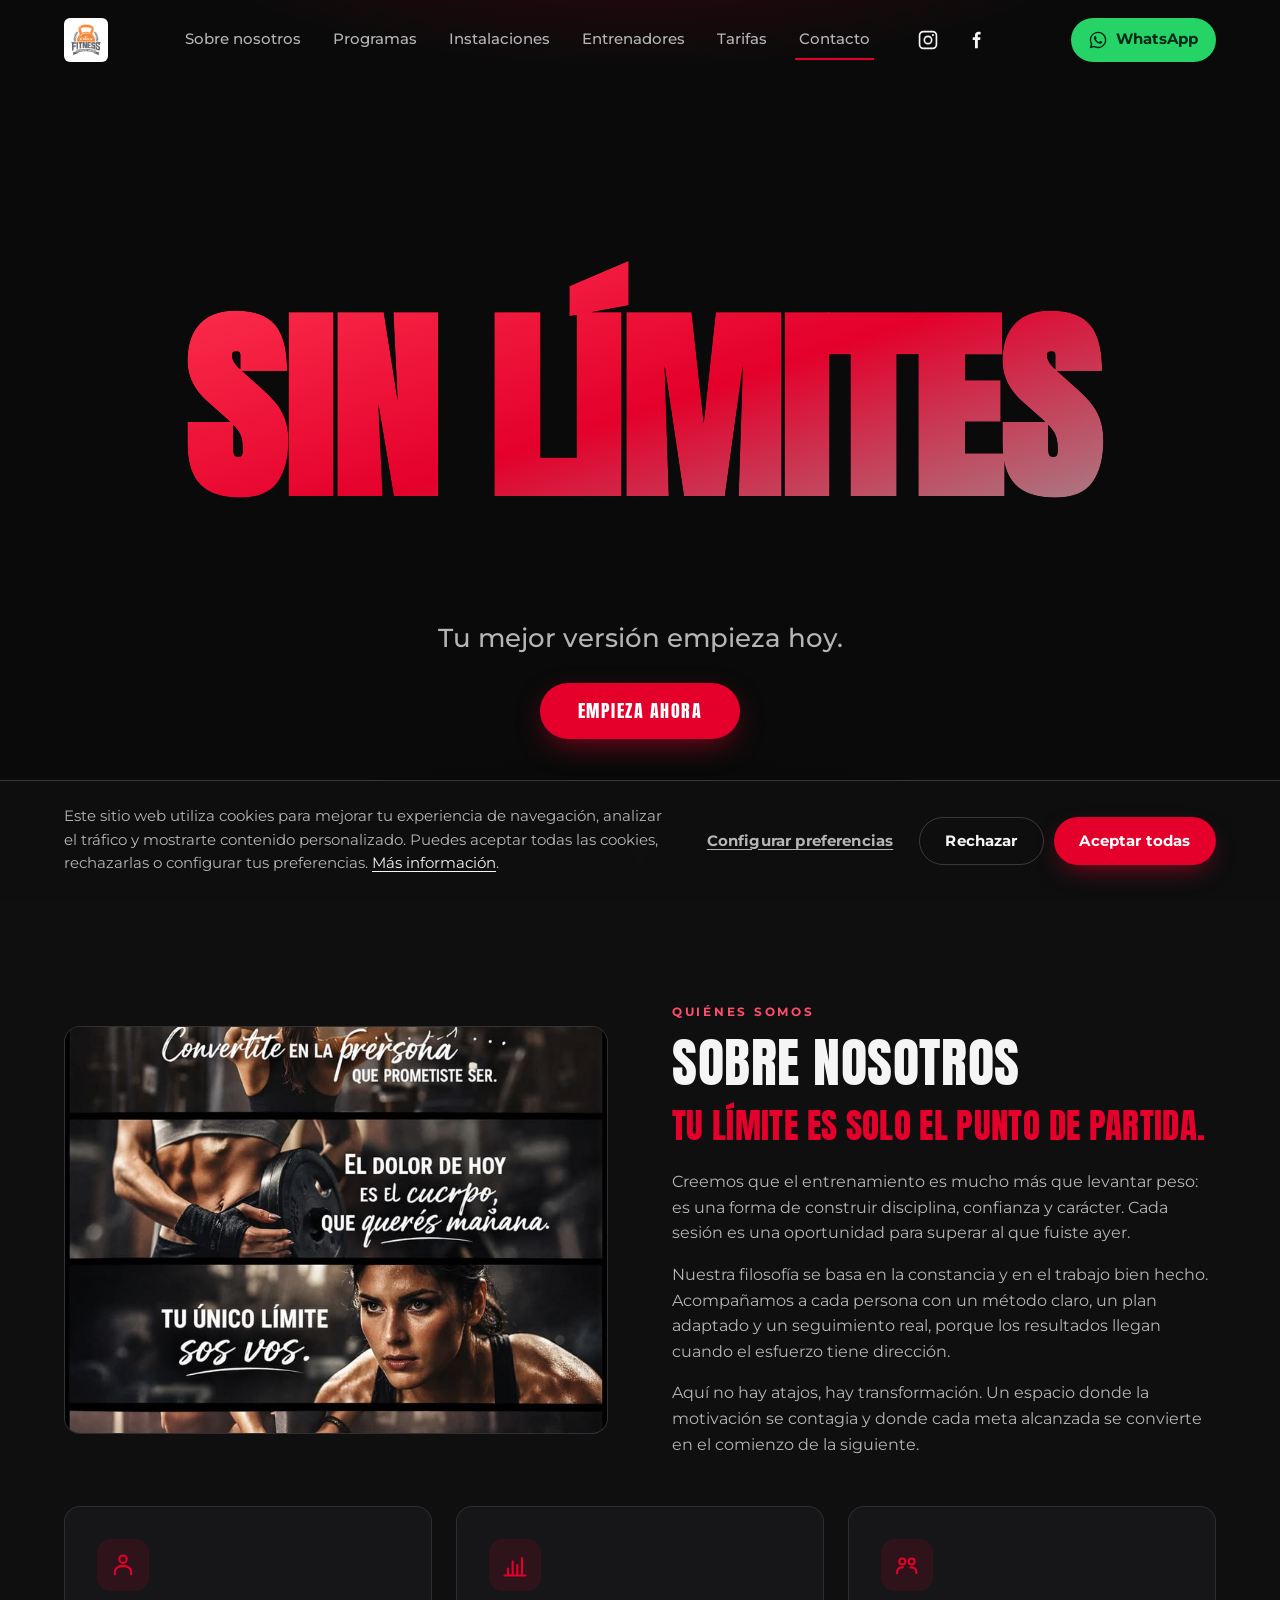
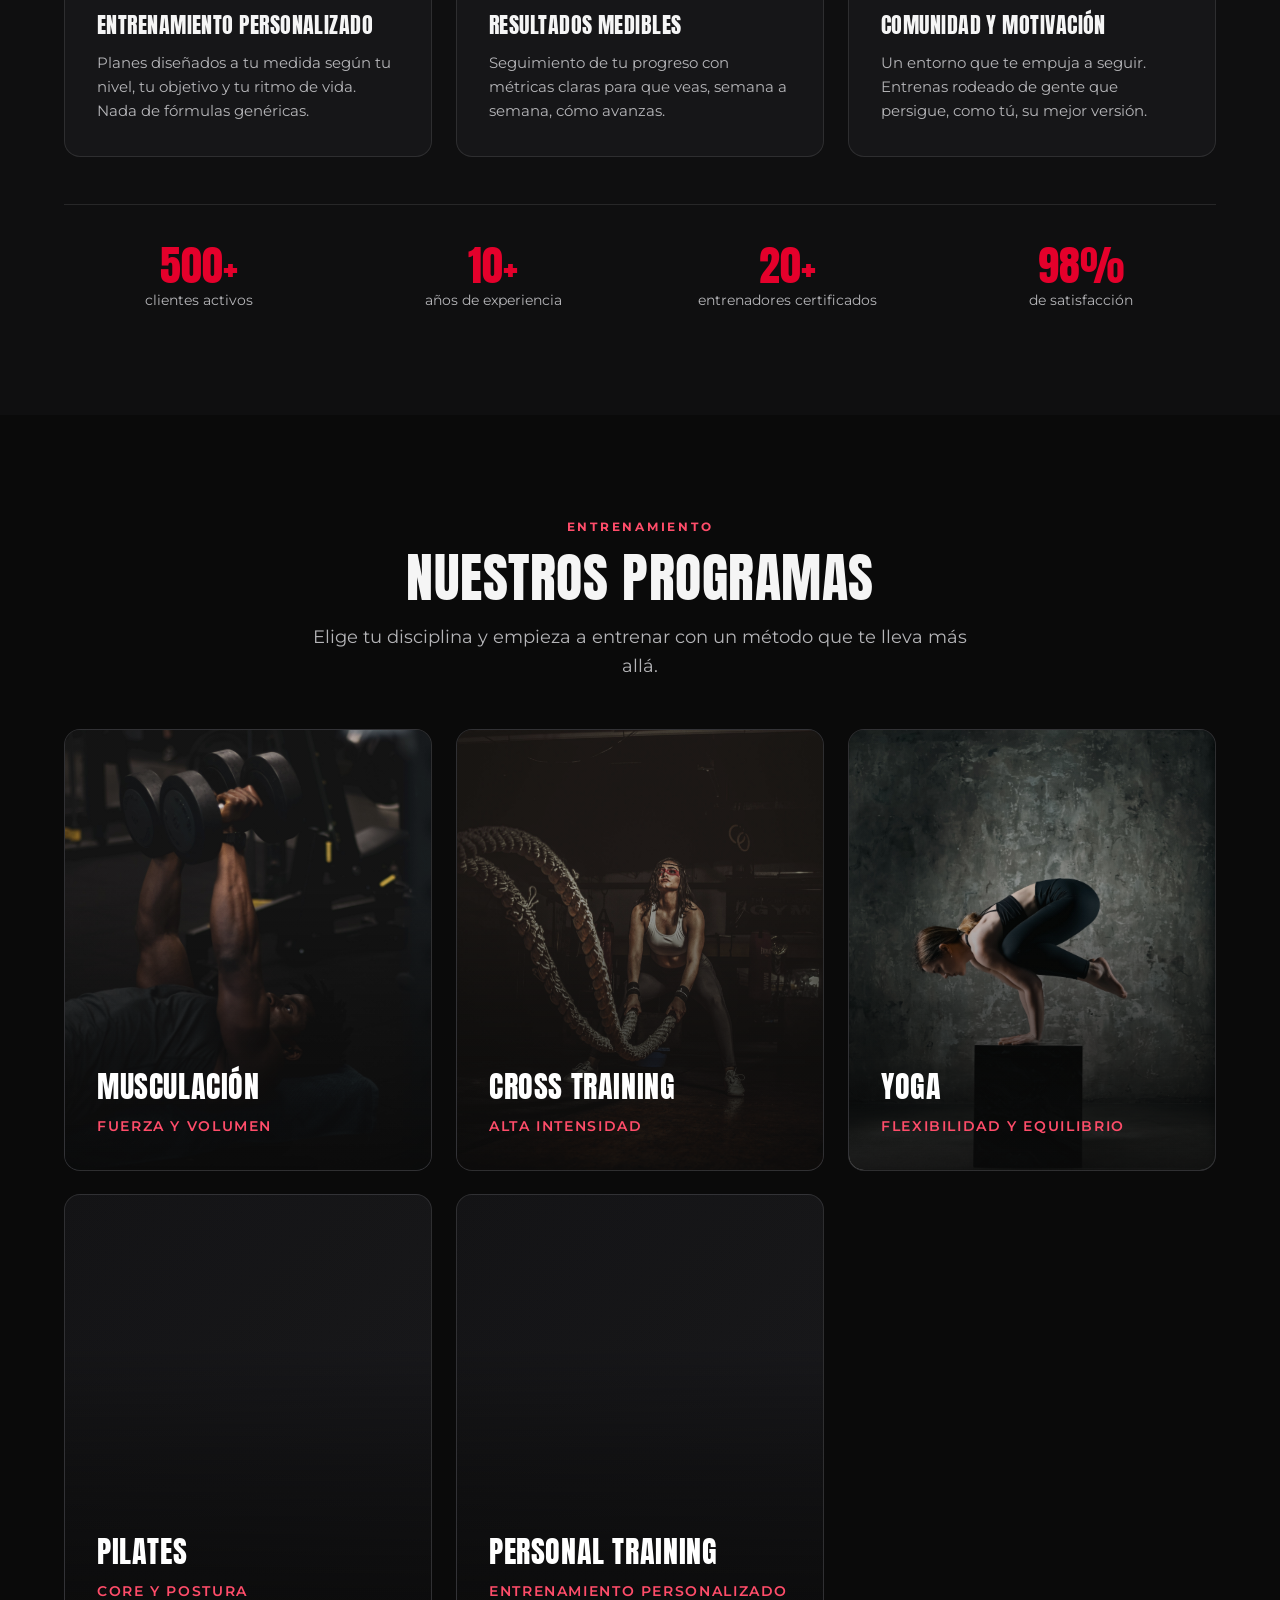
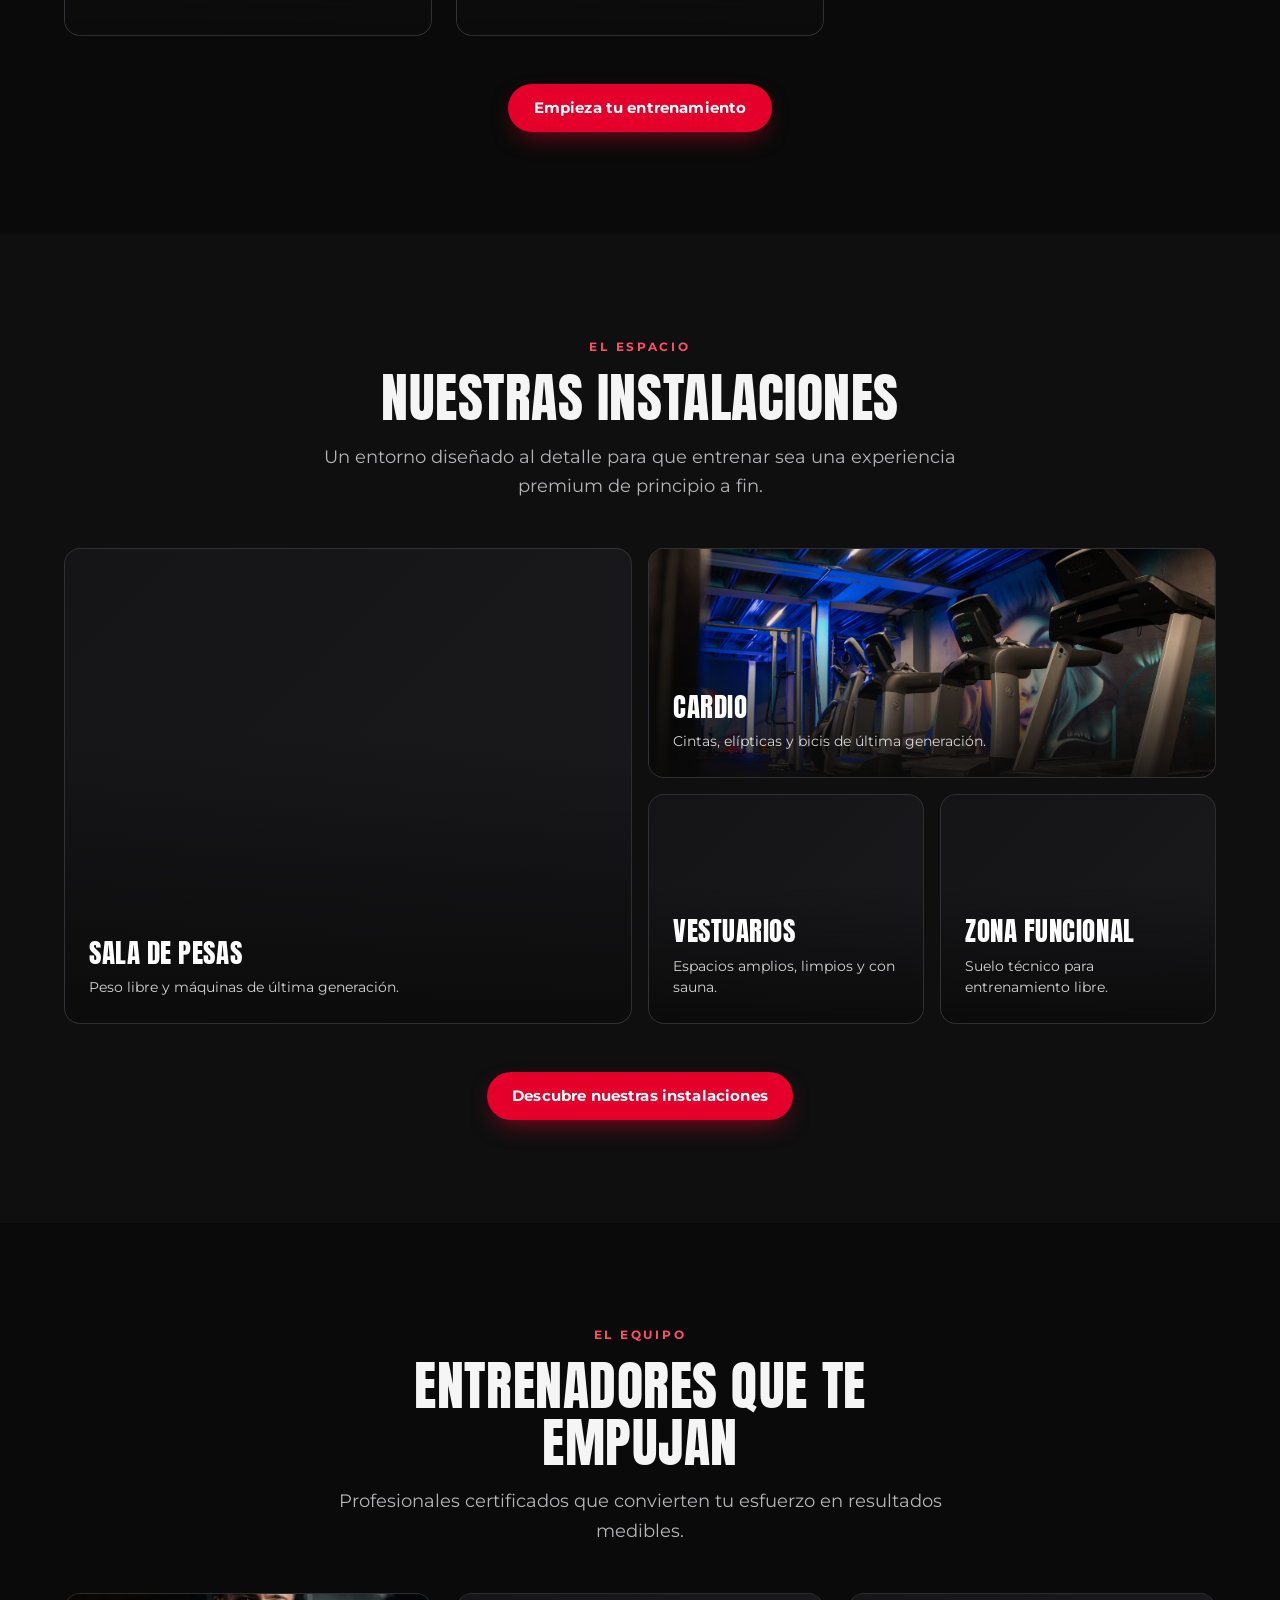
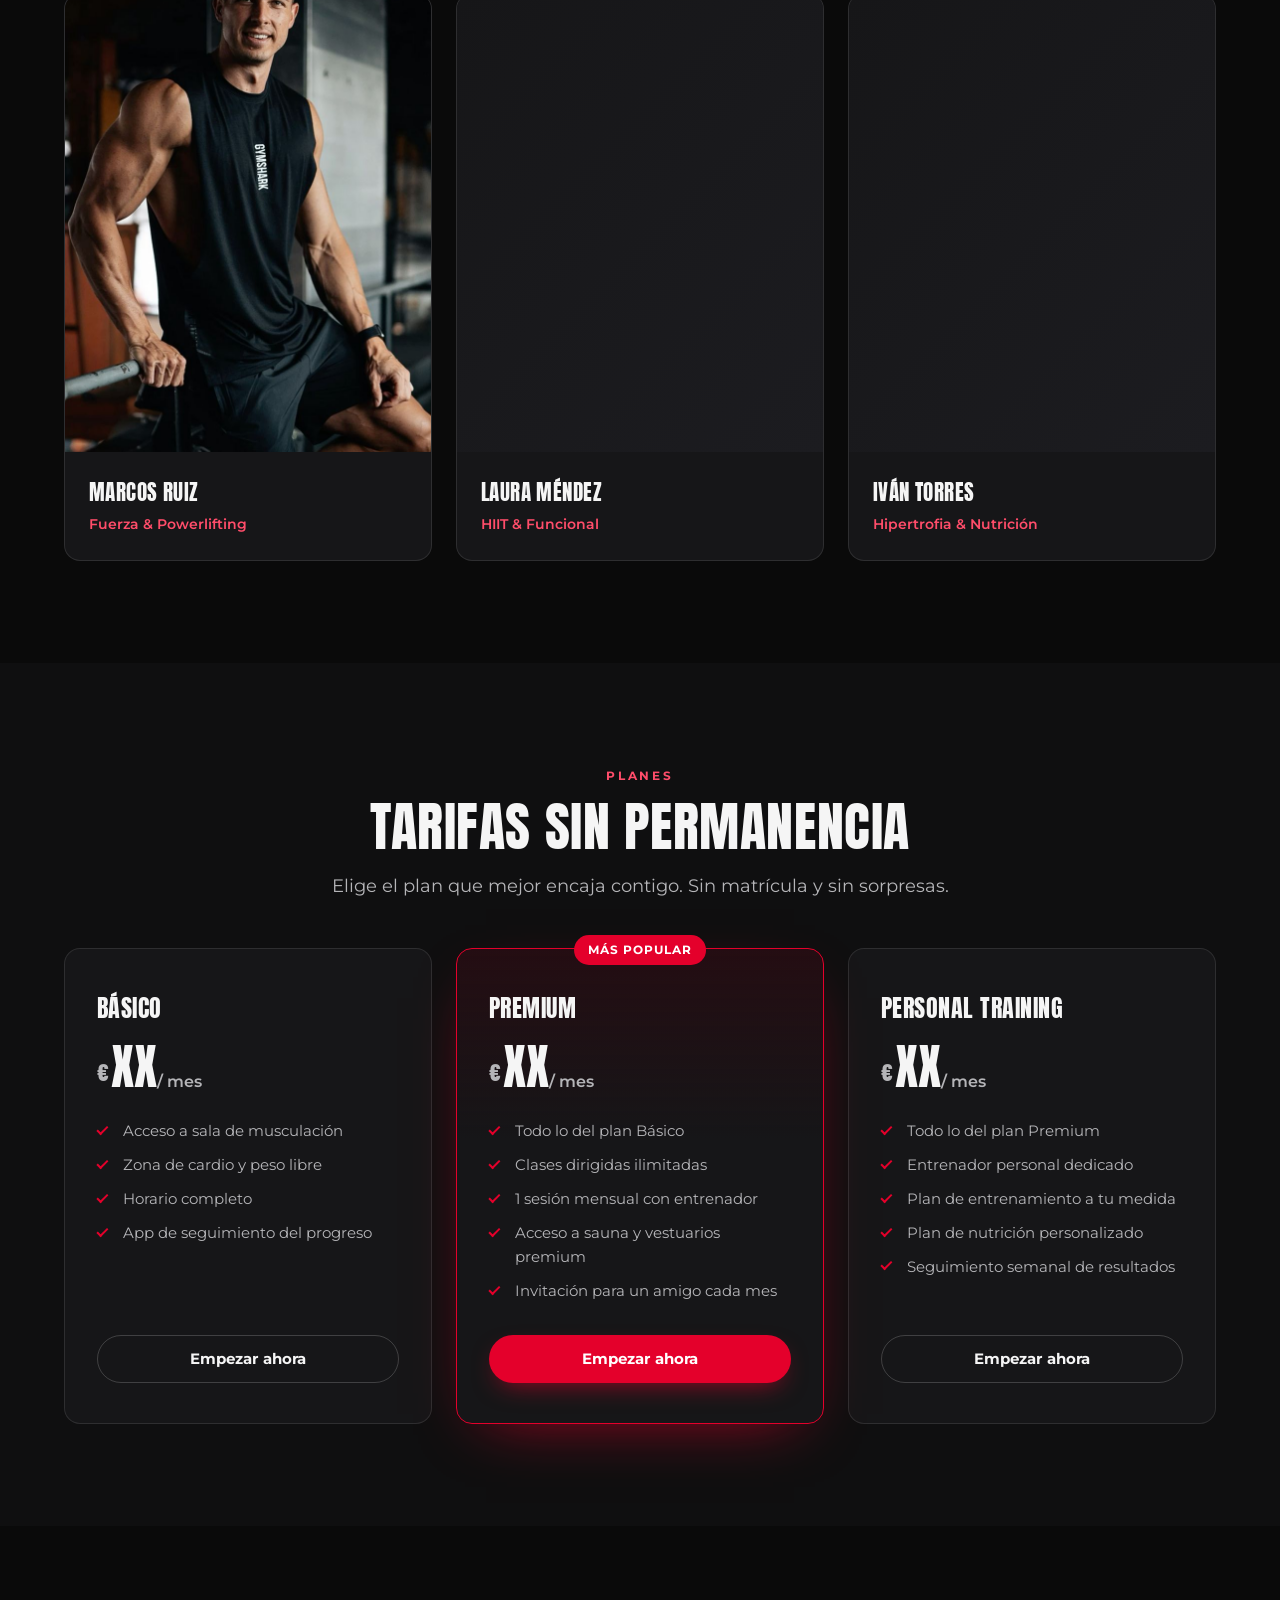
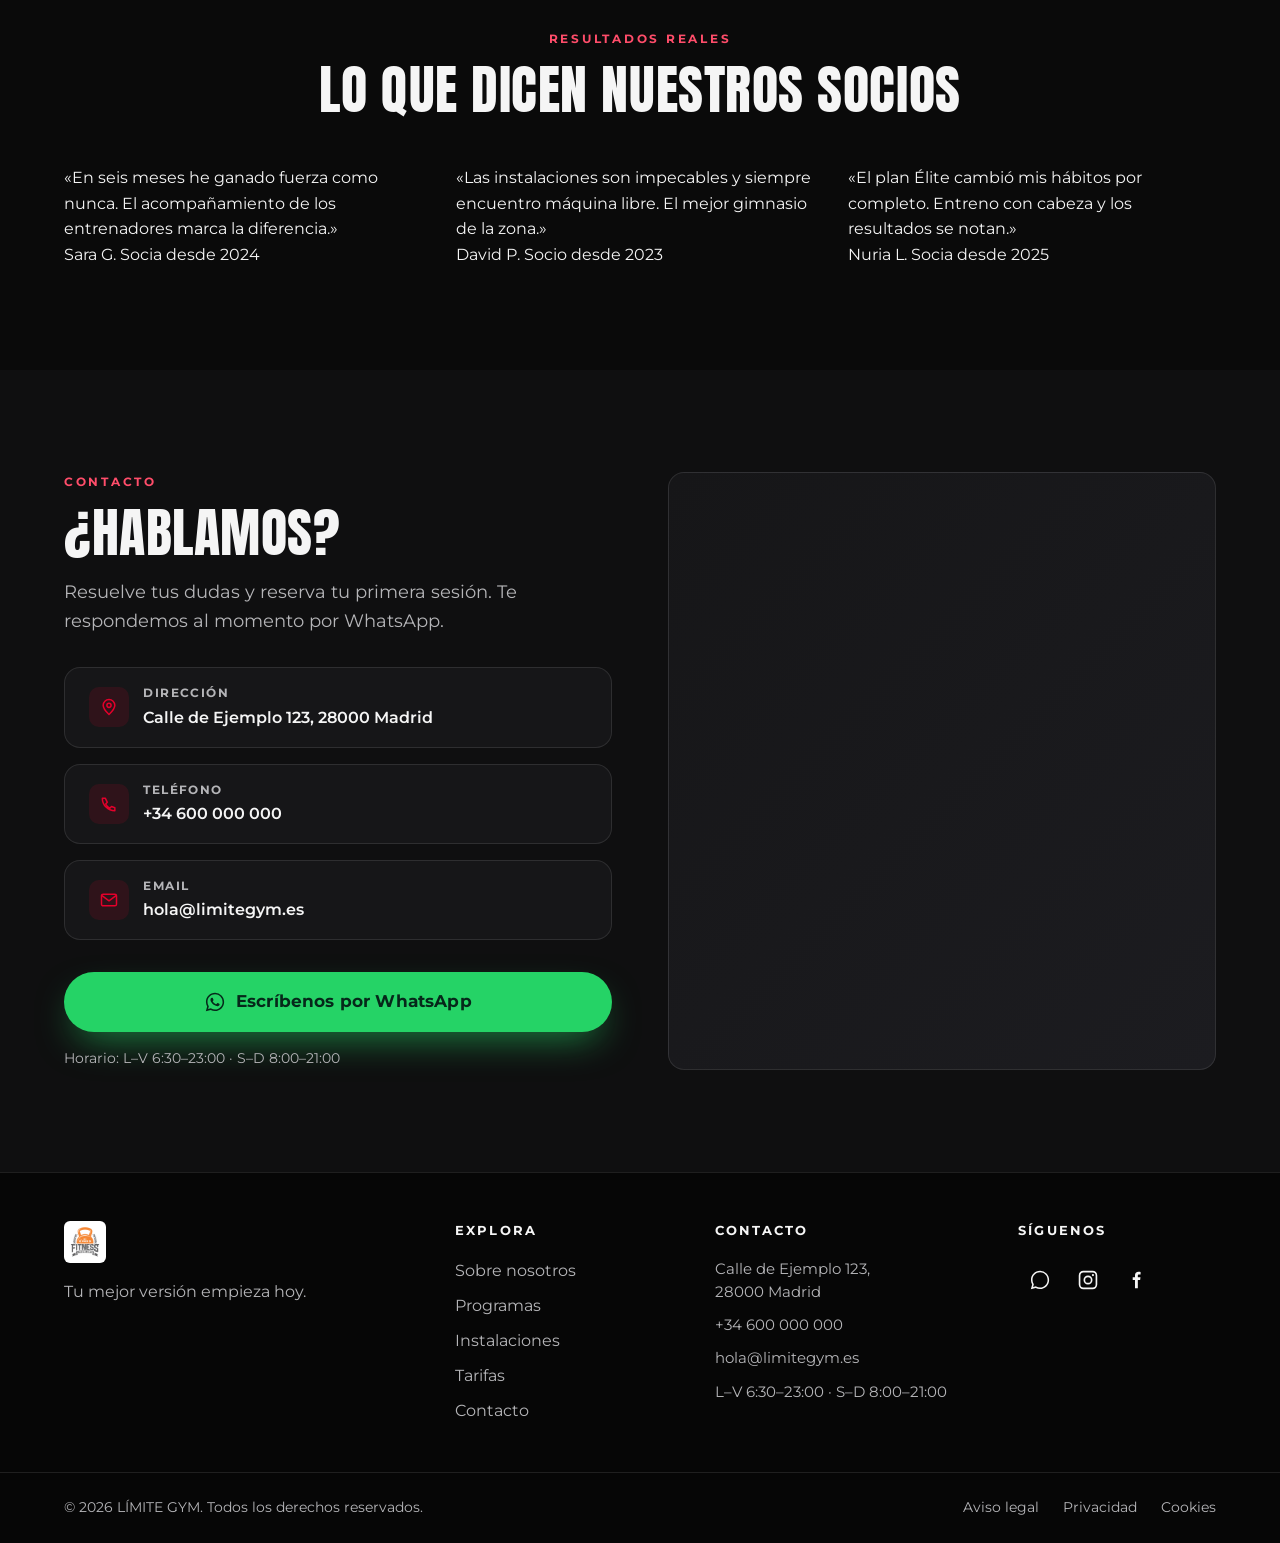
==== commit 6a8f37ca: "Add files via upload" ====
--- a/sesions/index.html
+++ b/sesions/index.html
@@ -168,7 +168,7 @@
       <div class="header-right">
         <a
           class="btn-whatsapp"
-          href="https://wa.me/34600000000"
+          href="https://wa.me/34602498537"
           target="_blank"
           rel="noopener noreferrer"
           aria-label="Contactar por WhatsApp"
@@ -535,7 +535,7 @@
               <li>Horario completo</li>
               <li>App de seguimiento del progreso</li>
             </ul>
-            <a class="btn btn--outline plan-cta" href="https://wa.me/34600000000?text=Hola%2C%20quiero%20empezar%20con%20el%20plan%20B%C3%A1sico" target="_blank" rel="noopener noreferrer" aria-label="Empezar ahora con el plan Básico">Empezar ahora</a>
+            <a class="btn btn--outline plan-cta" href="https://wa.me/34602498537?text=Hola%20%F0%9F%91%8B%20Quiero%20informaci%C3%B3n%20sobre%20el%20Plan%20B%C3%A1sico.%20Me%20gustar%C3%ADa%20saber%20horarios%2C%20precio%20y%20qu%C3%A9%20incluye%20exactamente.%20Gracias." target="_blank" rel="noopener noreferrer" aria-label="Empezar ahora con el plan Básico">Empezar ahora</a>
           </li>
 
           <li class="plan plan--featured reveal">
@@ -549,7 +549,7 @@
               <li>Acceso a sauna y vestuarios premium</li>
               <li>Invitación para un amigo cada mes</li>
             </ul>
-            <a class="btn btn--primary plan-cta" href="https://wa.me/34600000000?text=Hola%2C%20quiero%20empezar%20con%20el%20plan%20Premium" target="_blank" rel="noopener noreferrer" aria-label="Empezar ahora con el plan Premium">Empezar ahora</a>
+            <a class="btn btn--primary plan-cta" href="https://wa.me/34602498537?text=Hola%20%F0%9F%91%8B%20Estoy%20interesado%20en%20el%20Plan%20Premium.%20%C2%BFPod%C3%A9is%20enviarme%20m%C3%A1s%20informaci%C3%B3n%20sobre%20acceso%2C%20clases%20y%20beneficios%20incluidos%3F%20Gracias." target="_blank" rel="noopener noreferrer" aria-label="Empezar ahora con el plan Premium">Empezar ahora</a>
           </li>
 
           <li class="plan reveal">
@@ -562,7 +562,7 @@
               <li>Plan de nutrición personalizado</li>
               <li>Seguimiento semanal de resultados</li>
             </ul>
-            <a class="btn btn--outline plan-cta" href="https://wa.me/34600000000?text=Hola%2C%20quiero%20empezar%20con%20el%20plan%20Personal%20Training" target="_blank" rel="noopener noreferrer" aria-label="Empezar ahora con el plan Personal Training">Empezar ahora</a>
+            <a class="btn btn--outline plan-cta" href="https://wa.me/34602498537?text=Hola%20%F0%9F%91%8B%20Quiero%20informaci%C3%B3n%20sobre%20Entrenamiento%20Personal.%20Me%20interesa%20saber%20disponibilidad%2C%20precios%20y%20c%C3%B3mo%20funcionan%20las%20sesiones.%20Gracias." target="_blank" rel="noopener noreferrer" aria-label="Empezar ahora con el plan Personal Training">Empezar ahora</a>
           </li>
         </ul>
       </div>
@@ -645,7 +645,7 @@
           </ul>
 
           <!-- CTA principal: WhatsApp (sustituye XXXXXXXXXXX por el número real) -->
-          <a class="btn contact-whatsapp" href="https://wa.me/XXXXXXXXXXX?text=Hola%20quiero%20informaci%C3%B3n" target="_blank" rel="noopener noreferrer" aria-label="Escríbenos por WhatsApp">
+          <a class="btn contact-whatsapp" href="https://wa.me/34602498537?text=Hola%20quiero%20informaci%C3%B3n" target="_blank" rel="noopener noreferrer" aria-label="Escríbenos por WhatsApp">
             <svg viewBox="0 0 24 24" width="22" height="22" aria-hidden="true" focusable="false">
               <path fill="currentColor" d="M19.05 4.91A9.82 9.82 0 0 0 12.04 2C6.58 2 2.13 6.45 2.13 11.91c0 1.75.46 3.45 1.32 4.95L2 22l5.25-1.38a9.9 9.9 0 0 0 4.79 1.22h.01c5.46 0 9.91-4.45 9.91-9.91 0-2.65-1.03-5.14-2.91-7.02ZM12.05 20.15h-.01a8.2 8.2 0 0 1-4.18-1.15l-.3-.18-3.11.82.83-3.04-.2-.31a8.2 8.2 0 0 1-1.26-4.38c0-4.54 3.7-8.23 8.24-8.23 2.2 0 4.27.86 5.82 2.42a8.18 8.18 0 0 1 2.41 5.82c0 4.54-3.69 8.23-8.24 8.23Zm4.52-6.16c-.25-.12-1.47-.72-1.69-.81-.23-.08-.39-.12-.56.13-.16.25-.64.81-.79.97-.14.17-.29.19-.54.06-.25-.12-1.05-.39-1.99-1.23-.74-.66-1.23-1.47-1.38-1.72-.14-.25-.01-.39.11-.51.11-.11.25-.29.37-.43.13-.14.17-.25.25-.41.08-.17.04-.31-.02-.43-.06-.12-.56-1.34-.76-1.84-.2-.48-.4-.42-.56-.43-.14-.01-.31-.01-.47-.01a.9.9 0 0 0-.65.31c-.22.25-.86.84-.86 2.05 0 1.21.88 2.38 1 2.54.12.17 1.73 2.64 4.19 3.7.59.25 1.04.4 1.4.52.59.19 1.12.16 1.54.1.47-.07 1.47-.6 1.67-1.18.21-.58.21-1.07.14-1.18-.06-.1-.22-.16-.47-.28Z"/>
             </svg>
@@ -700,7 +700,7 @@
       <div class="footer-social">
         <h2 class="footer-heading">Síguenos</h2>
         <div class="nav-social">
-          <a class="icon-link" href="https://wa.me/34600000000" target="_blank" rel="noopener noreferrer" aria-label="Escríbenos por WhatsApp">
+          <a class="icon-link" href="https://wa.me/34602498537" target="_blank" rel="noopener noreferrer" aria-label="Escríbenos por WhatsApp">
             <svg viewBox="0 0 24 24" width="22" height="22" aria-hidden="true" focusable="false"><path fill="currentColor" d="M19.05 4.91A9.82 9.82 0 0 0 12.04 2C6.58 2 2.13 6.45 2.13 11.91c0 1.75.46 3.45 1.32 4.95L2 22l5.25-1.38a9.9 9.9 0 0 0 4.79 1.22h.01c5.46 0 9.91-4.45 9.91-9.91 0-2.65-1.03-5.14-2.91-7.02ZM12.05 20.15a8.2 8.2 0 0 1-4.18-1.15l-.3-.18-3.11.82.83-3.04-.2-.31a8.2 8.2 0 0 1-1.26-4.38c0-4.54 3.7-8.23 8.24-8.23 4.54 0 8.23 3.69 8.23 8.23 0 4.54-3.69 8.24-8.24 8.24Z"/></svg>
           </a>
           <a class="icon-link" href="https://instagram.com/limitegym" target="_blank" rel="noopener noreferrer" aria-label="Síguenos en Instagram">
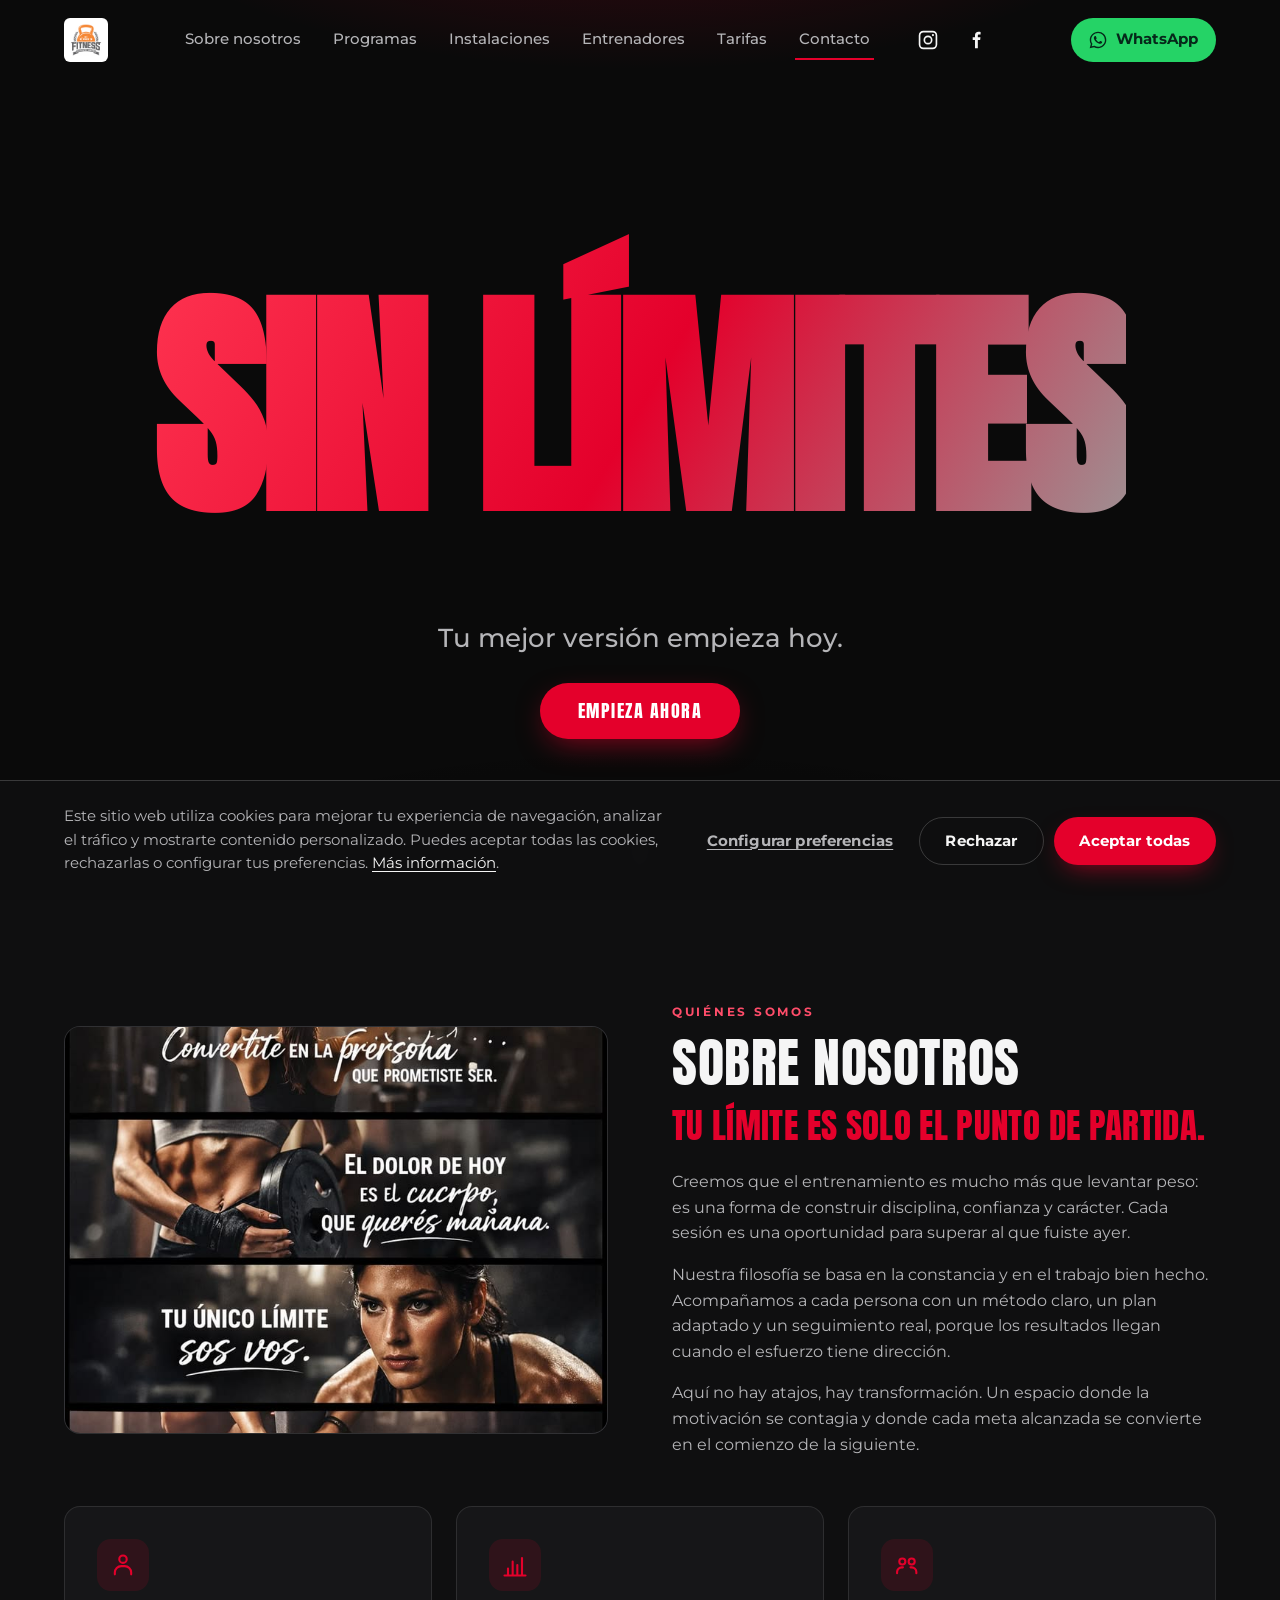
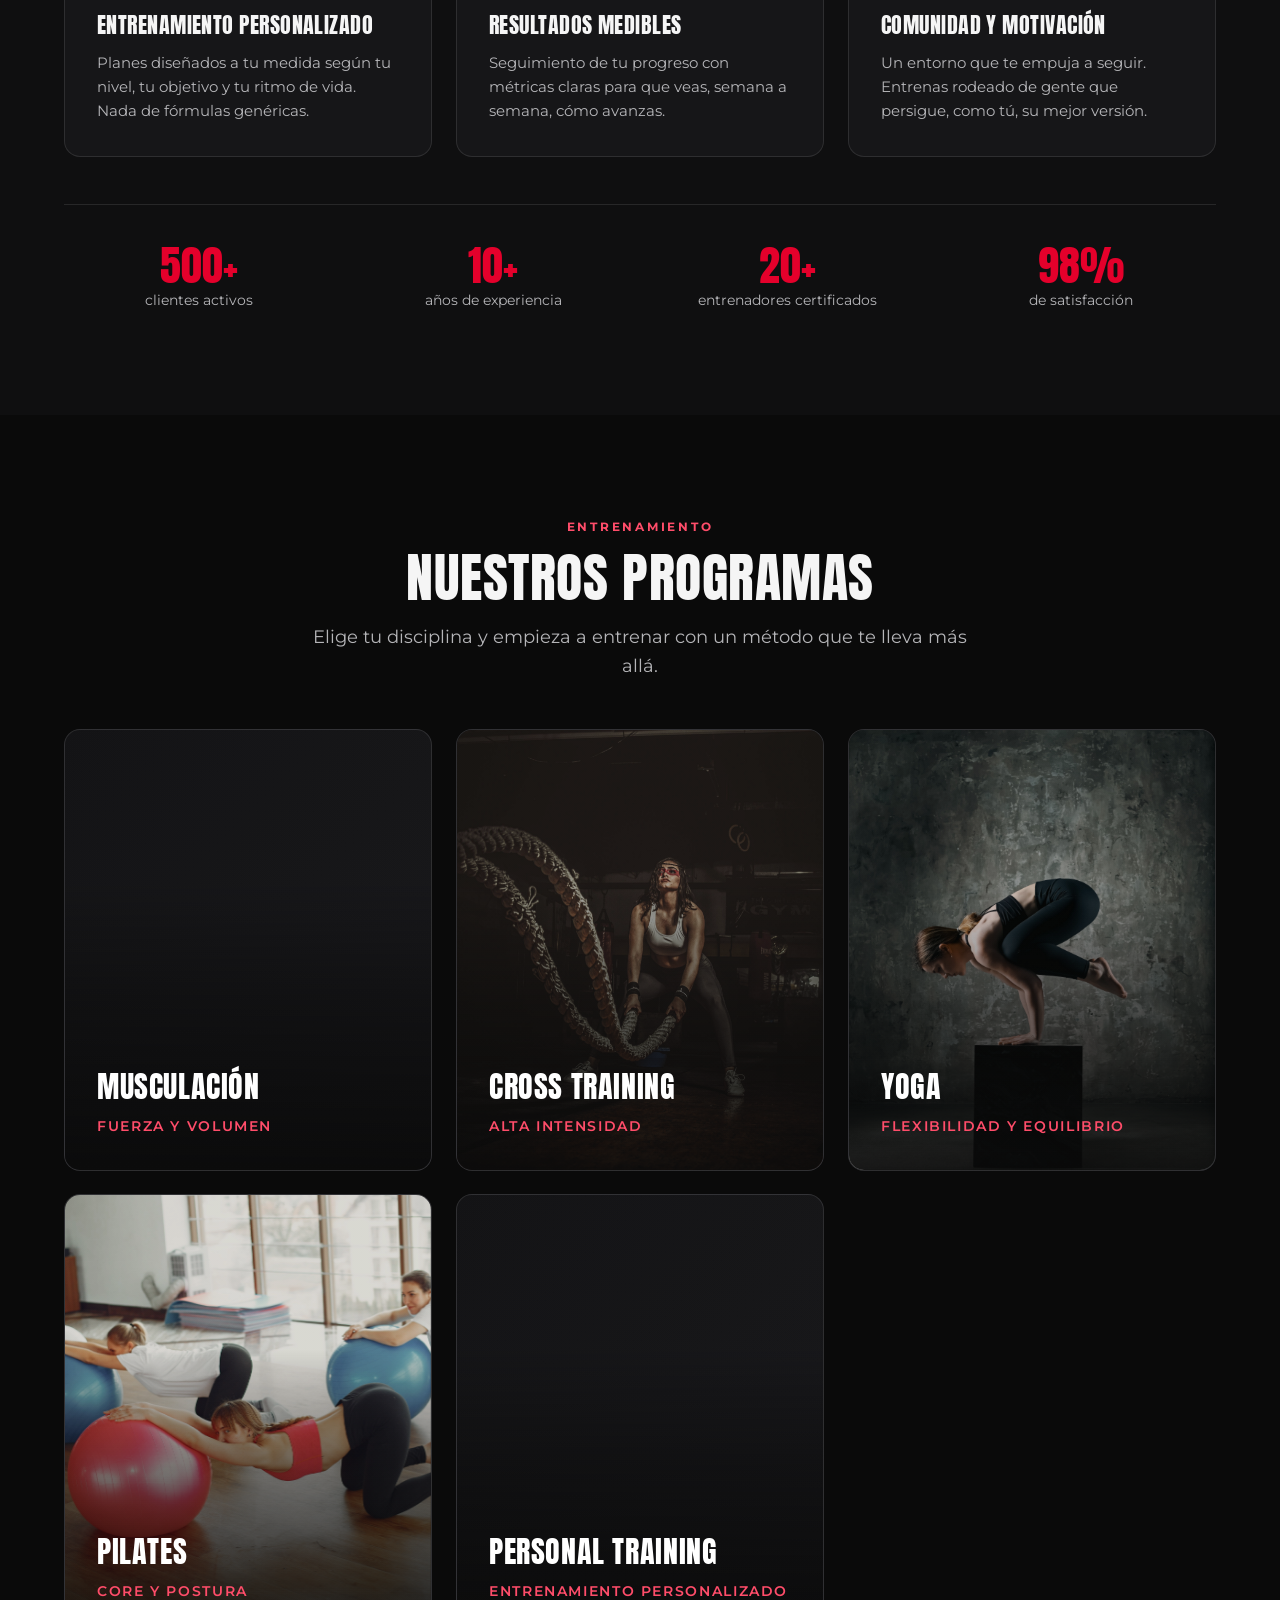
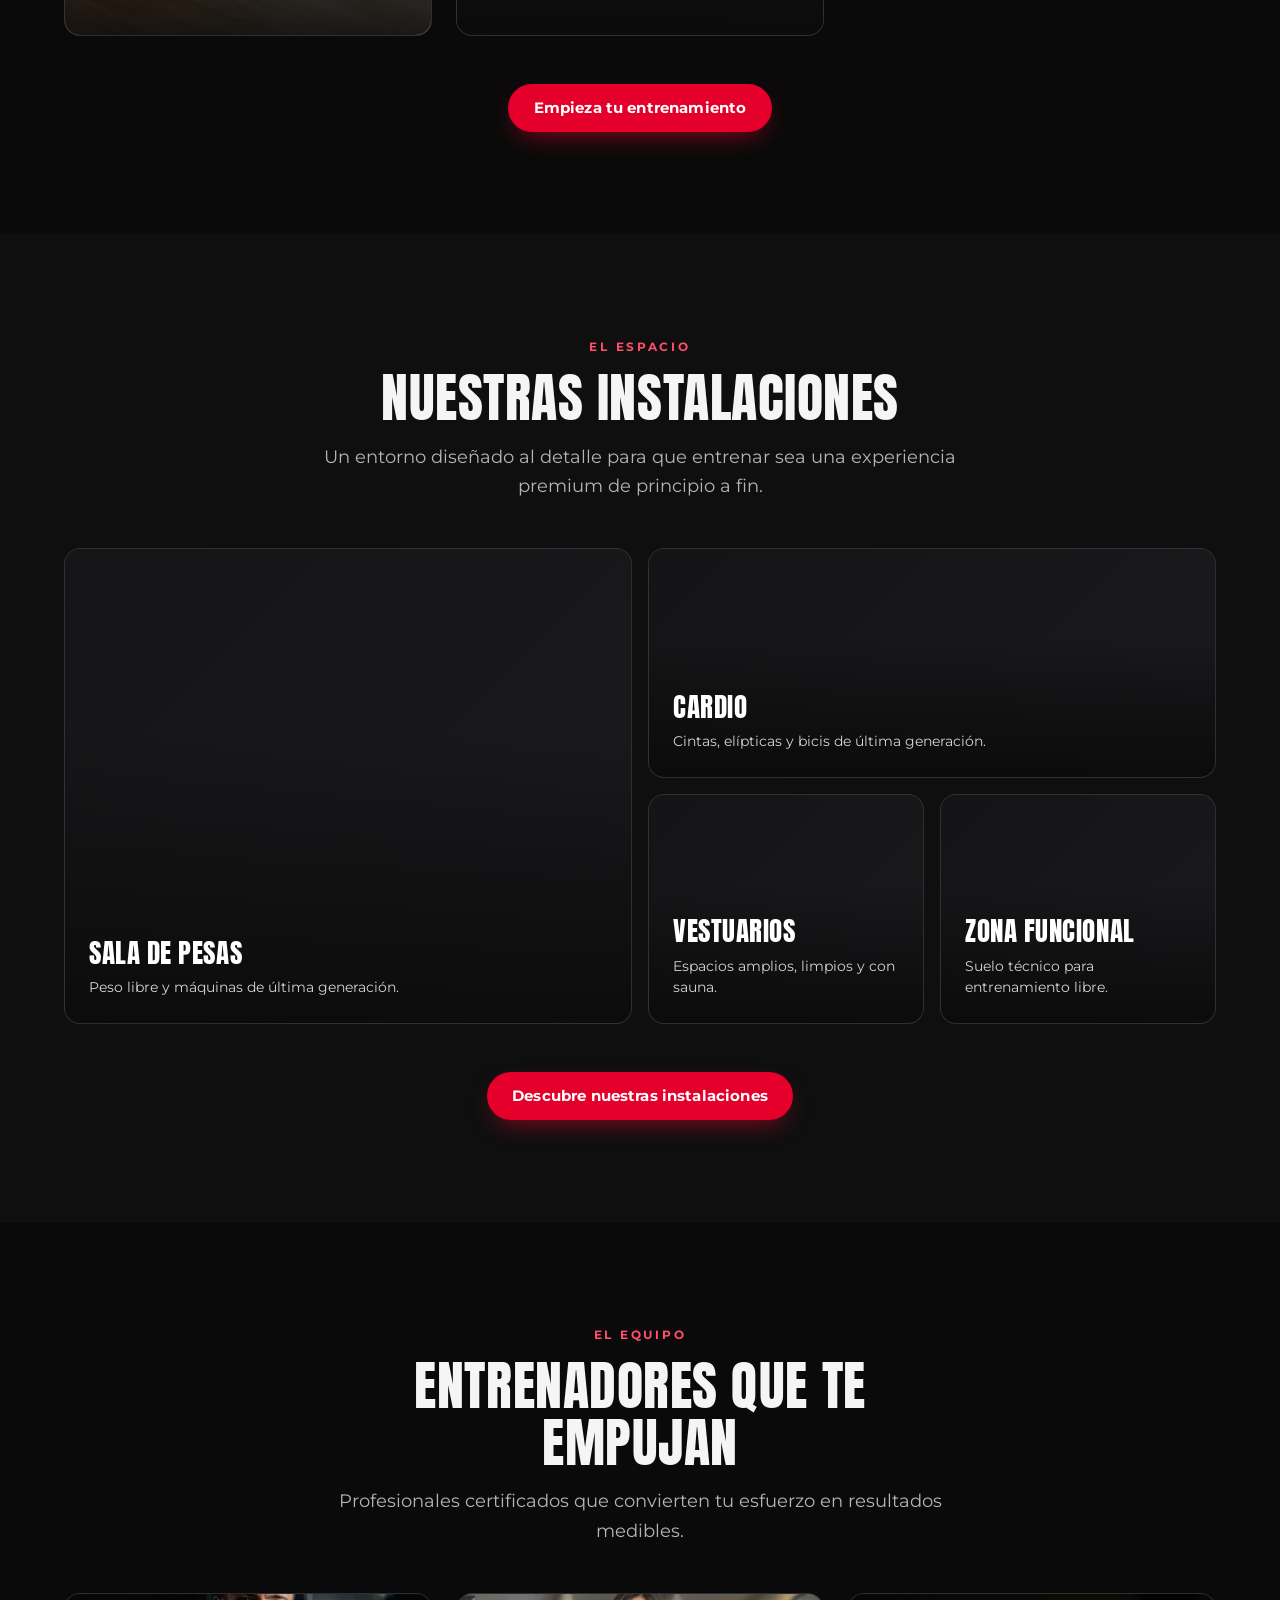
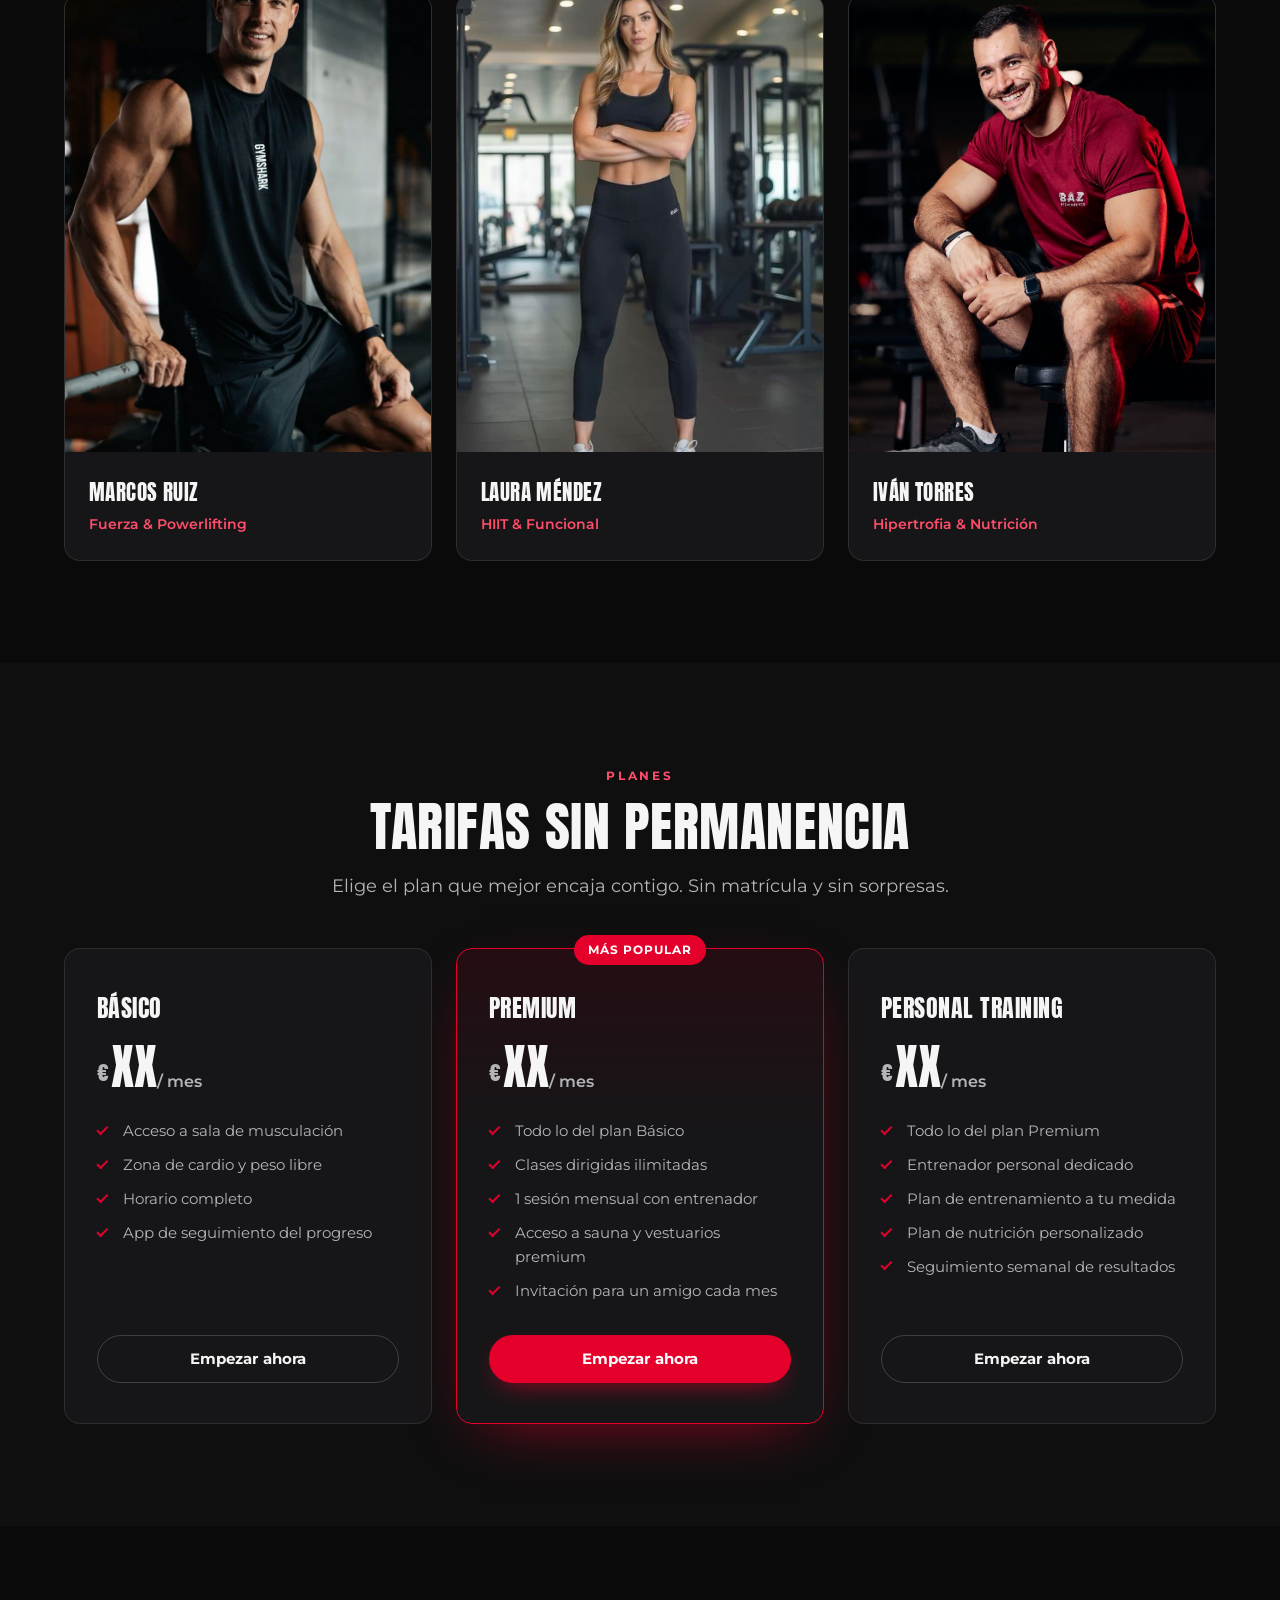
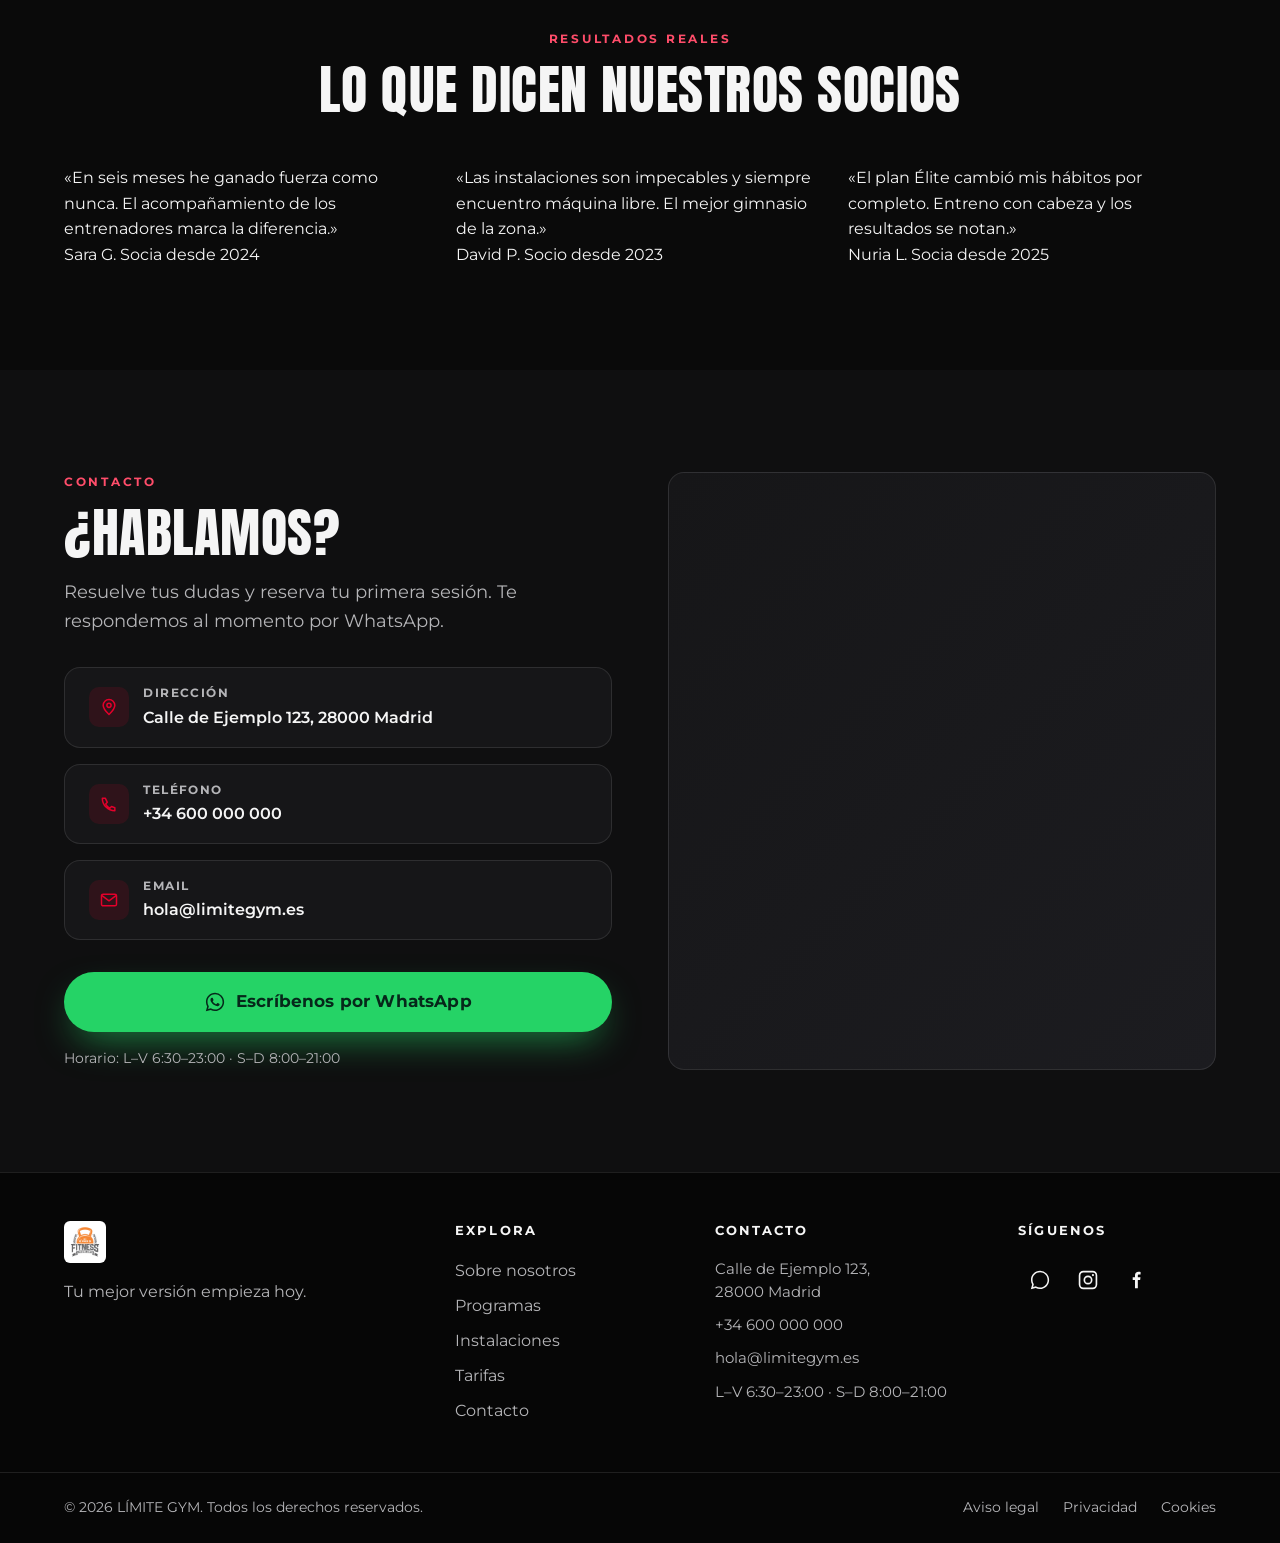
==== commit 919c337a: "Add files via upload" ====
--- a/sesions/index.html
+++ b/sesions/index.html
@@ -204,33 +204,16 @@
         <h1 class="hero-headline" id="hero-title">
           <span class="visually-hidden">Sin Límites</span>
           <span class="hero-mask-wrap" aria-hidden="true">
-            <!-- Capa 1 (respaldo): texto con degradado + definición de la máscara.
-                 Visible a través de las letras si el vídeo no carga. -->
-            <svg class="hero-art" viewBox="0 0 1000 380" preserveAspectRatio="xMidYMid meet">
-              <defs>
-                <linearGradient id="heroGrad" x1="0" y1="0" x2="1" y2="1">
-                  <stop offset="0%" stop-color="#ff3551" />
-                  <stop offset="50%" stop-color="#E4002B" />
-                  <stop offset="100%" stop-color="#9a9a9a" />
-                </linearGradient>
-                <mask id="heroMask">
-                  <rect x="0" y="0" width="1000" height="380" fill="#fff" />
-                  <text class="hero-mask-text" x="500" y="190" text-anchor="middle" dominant-baseline="central" textLength="940" lengthAdjust="spacingAndGlyphs" fill="#000">SIN LÍMITES</text>
-                </mask>
-              </defs>
-              <text class="hero-mask-text" x="500" y="190" text-anchor="middle" dominant-baseline="central" textLength="940" lengthAdjust="spacingAndGlyphs" fill="url(#heroGrad)">SIN LÍMITES</text>
-            </svg>
-
-            <!-- Capa 2: vídeo (autoplay/muted/loop/playsinline) -->
+            <!-- Respaldo con degradado: solo se ve si el navegador no soporta máscaras
+                 o si el vídeo falla. Nunca una caja ni un marco. -->
+            <span class="hero-fallback">SIN LÍMITES</span>
+
+            <!-- El vídeo se recorta a la forma EXACTA de "SIN LÍMITES" con una máscara SVG
+                 (contornos de la fuente incrustados). Fuera de las letras es 100% transparente:
+                 sin rectángulo, sin marco, sin capa de fondo. -->
             <video class="hero-video" autoplay muted loop playsinline preload="auto">
               <source src="assets/video/hero.mp4" type="video/mp4" />
             </video>
-
-            <!-- Capa 3: recorte. Rectángulo con las letras "agujereadas":
-                 el vídeo solo se ve dentro del texto; el resto coincide con el fondo. -->
-            <svg class="hero-art hero-art--cut" viewBox="0 0 1000 380" preserveAspectRatio="xMidYMid meet">
-              <rect x="0" y="0" width="1000" height="380" fill="#0A0A0A" mask="url(#heroMask)" />
-            </svg>
           </span>
         </h1>
 
--- a/sesions/style.css
+++ b/sesions/style.css
@@ -290,8 +290,8 @@
   animation: hero-reveal 1s var(--ease-out) 0.35s forwards;
 }
 
-/* Contenedor transparente. La relación de aspecto coincide con el viewBox (1000x320),
-   así que el texto escala y se centra como una unidad: sin recorte y sin CLS. */
+/* Contenedor 100% transparente. La relación de aspecto y el tamaño no cambian:
+   layout y espaciado idénticos. */
 .hero-mask-wrap {
   position: relative;
   display: block;
@@ -300,18 +300,10 @@
   background: transparent;
 }
 
-/* Las tres capas comparten viewBox y preserveAspectRatio: alineación perfecta */
-.hero-art {
-  position: absolute;
-  inset: 0;
-  width: 100%;
-  height: 100%;
-  display: block;
-  overflow: visible;
-}
-.hero-art--cut { z-index: 2; }   /* recorte por encima del vídeo */
-
-/* Vídeo entre la capa de respaldo (z0) y el recorte (z2) */
+/* El VÍDEO se recorta a la forma exacta de "SIN LÍMITES" con una máscara SVG
+   (contornos de la fuente Anton incrustados como <path>, sin dependencia de webfont).
+   mask-size la escala de forma responsiva. Fuera de las letras: 100% transparente,
+   sin rectángulo, sin marco, sin límites de máscara. */
 .hero-video {
   position: absolute;
   inset: 0;
@@ -319,19 +311,46 @@
   height: 100%;
   object-fit: cover;
   display: block;
-  z-index: 1;
-}
-
-/* Tipografía en unidades del viewBox (alto 320): cabe con holgura, sin recorte */
-.hero-mask-text {
+  -webkit-mask-image: url("[data-uri]");
+          mask-image: url("[data-uri]");
+  -webkit-mask-repeat: no-repeat;
+          mask-repeat: no-repeat;
+  -webkit-mask-position: center;
+          mask-position: center;
+  -webkit-mask-size: contain;
+          mask-size: contain;
+}
+
+/* Respaldo: texto con degradado recortado. Oculto salvo que falte soporte de máscara
+   o falle el vídeo. Nunca una caja negra. */
+.hero-fallback {
+  position: absolute;
+  inset: 0;
+  margin: 0;
+  display: flex;
+  align-items: center;
+  justify-content: center;
+  line-height: 1;
+  white-space: nowrap;
   font-family: var(--font-display);
-  font-size: 210px;
-  letter-spacing: -2px;
-}
-
-/* Si el vídeo falla (JS añade .is-fallback), se oculta y las letras muestran
-   el texto con degradado de la capa de respaldo. Nunca una caja negra. */
+  font-size: clamp(3rem, 21vw, 15rem);
+  letter-spacing: -0.02em;
+  background: linear-gradient(120deg, #ff3551 0%, #E4002B 50%, #9a9a9a 100%);
+  -webkit-background-clip: text;
+          background-clip: text;
+  color: transparent;
+  opacity: 0;
+  pointer-events: none;
+}
+
+/* Sin soporte de máscara CSS (muy raro): se oculta el vídeo y se muestra el texto */
+@supports not ((-webkit-mask-image: url("x")) or (mask-image: url("x"))) {
+  .hero-video { display: none; }
+  .hero-fallback { opacity: 1; }
+}
+/* Si el vídeo falla en tiempo de ejecución (JS añade .is-fallback) */
 .hero-mask-wrap.is-fallback .hero-video { display: none; }
+.hero-mask-wrap.is-fallback .hero-fallback { opacity: 1; }
 
 .hero-subtitle {
   max-width: 32ch;
